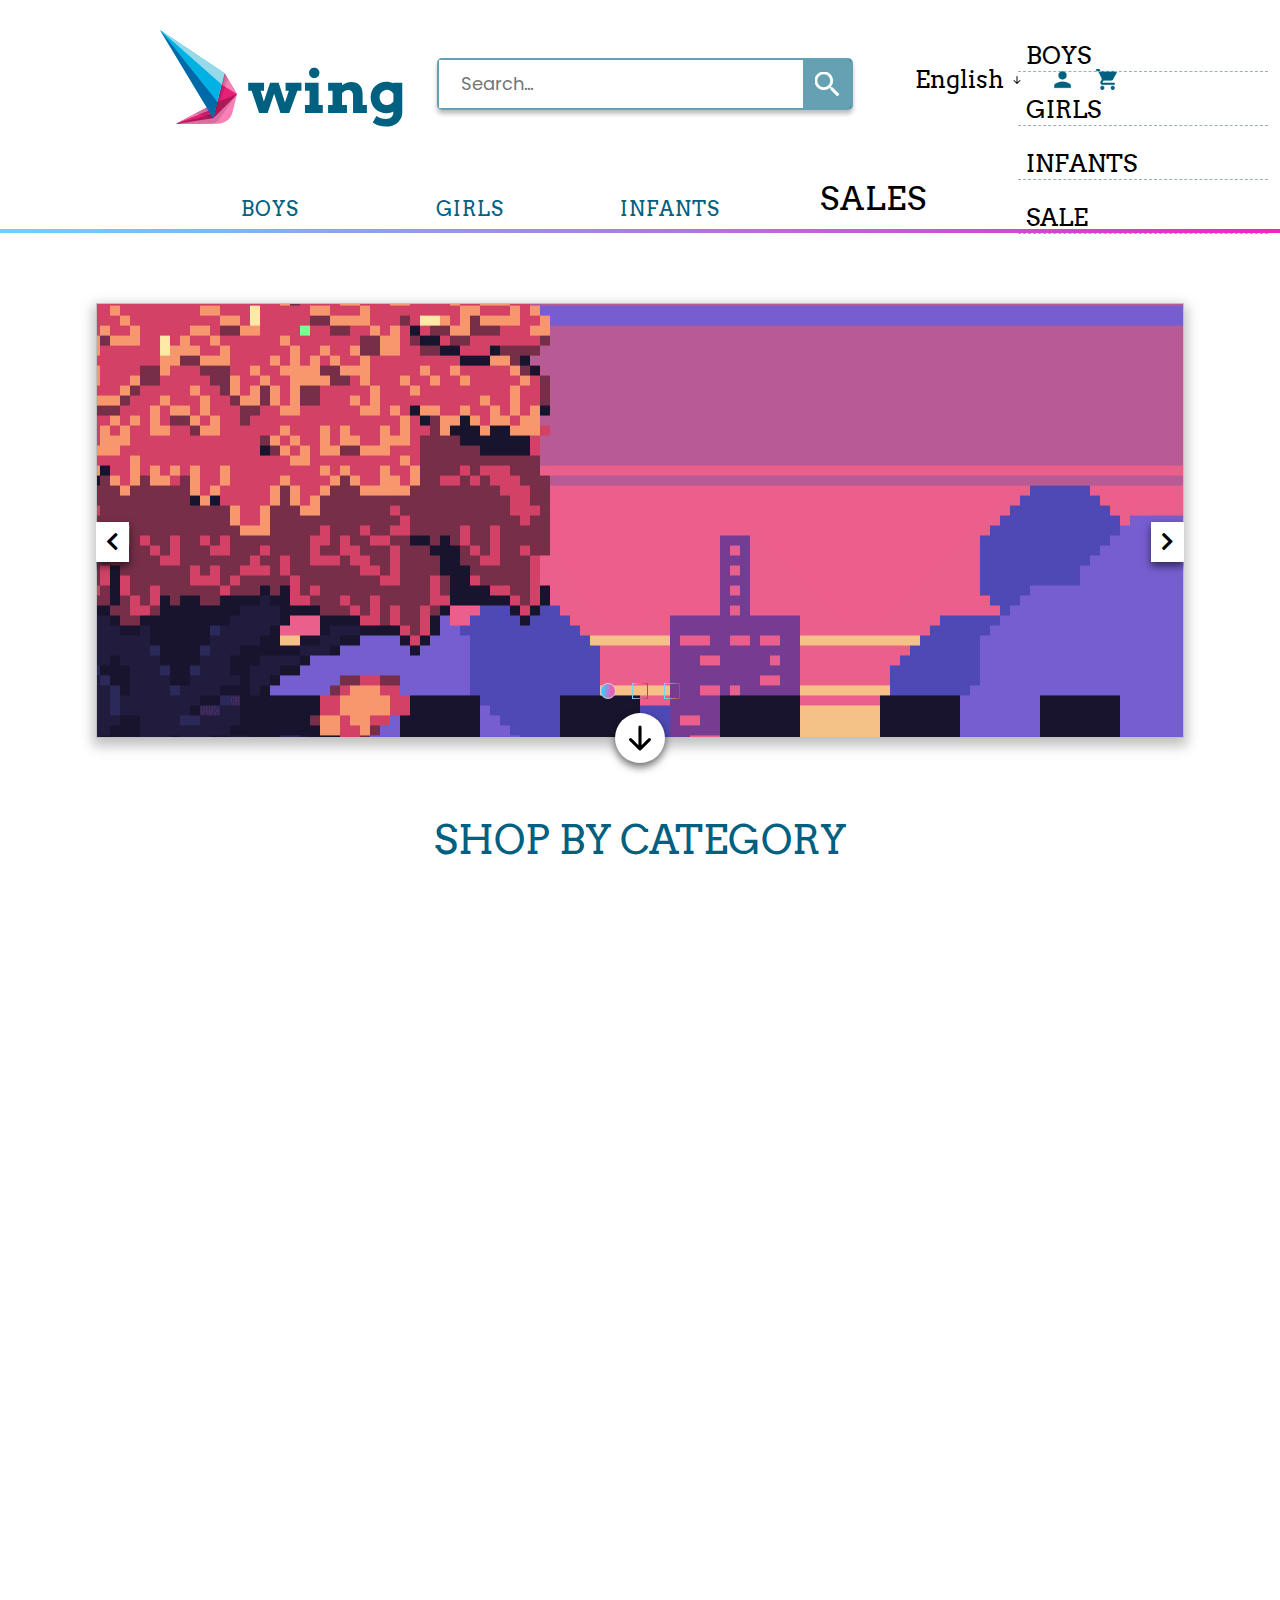
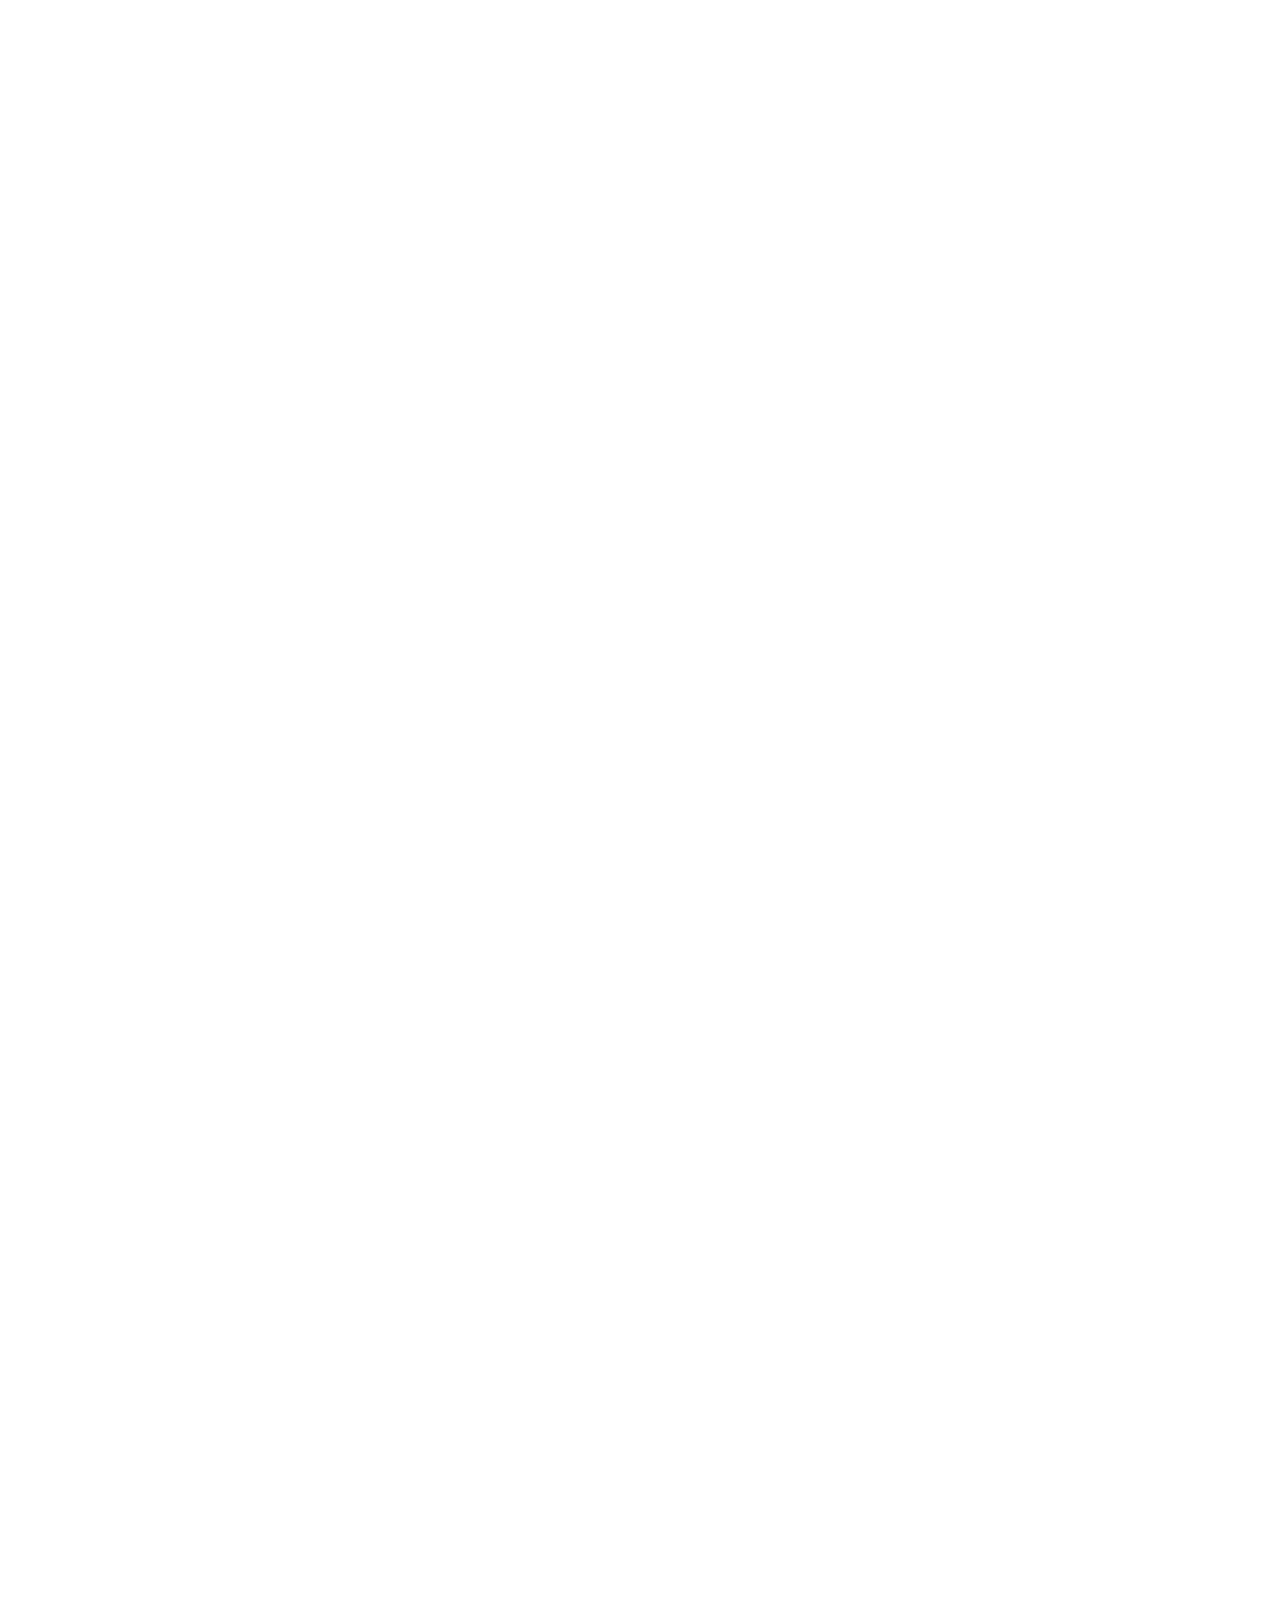
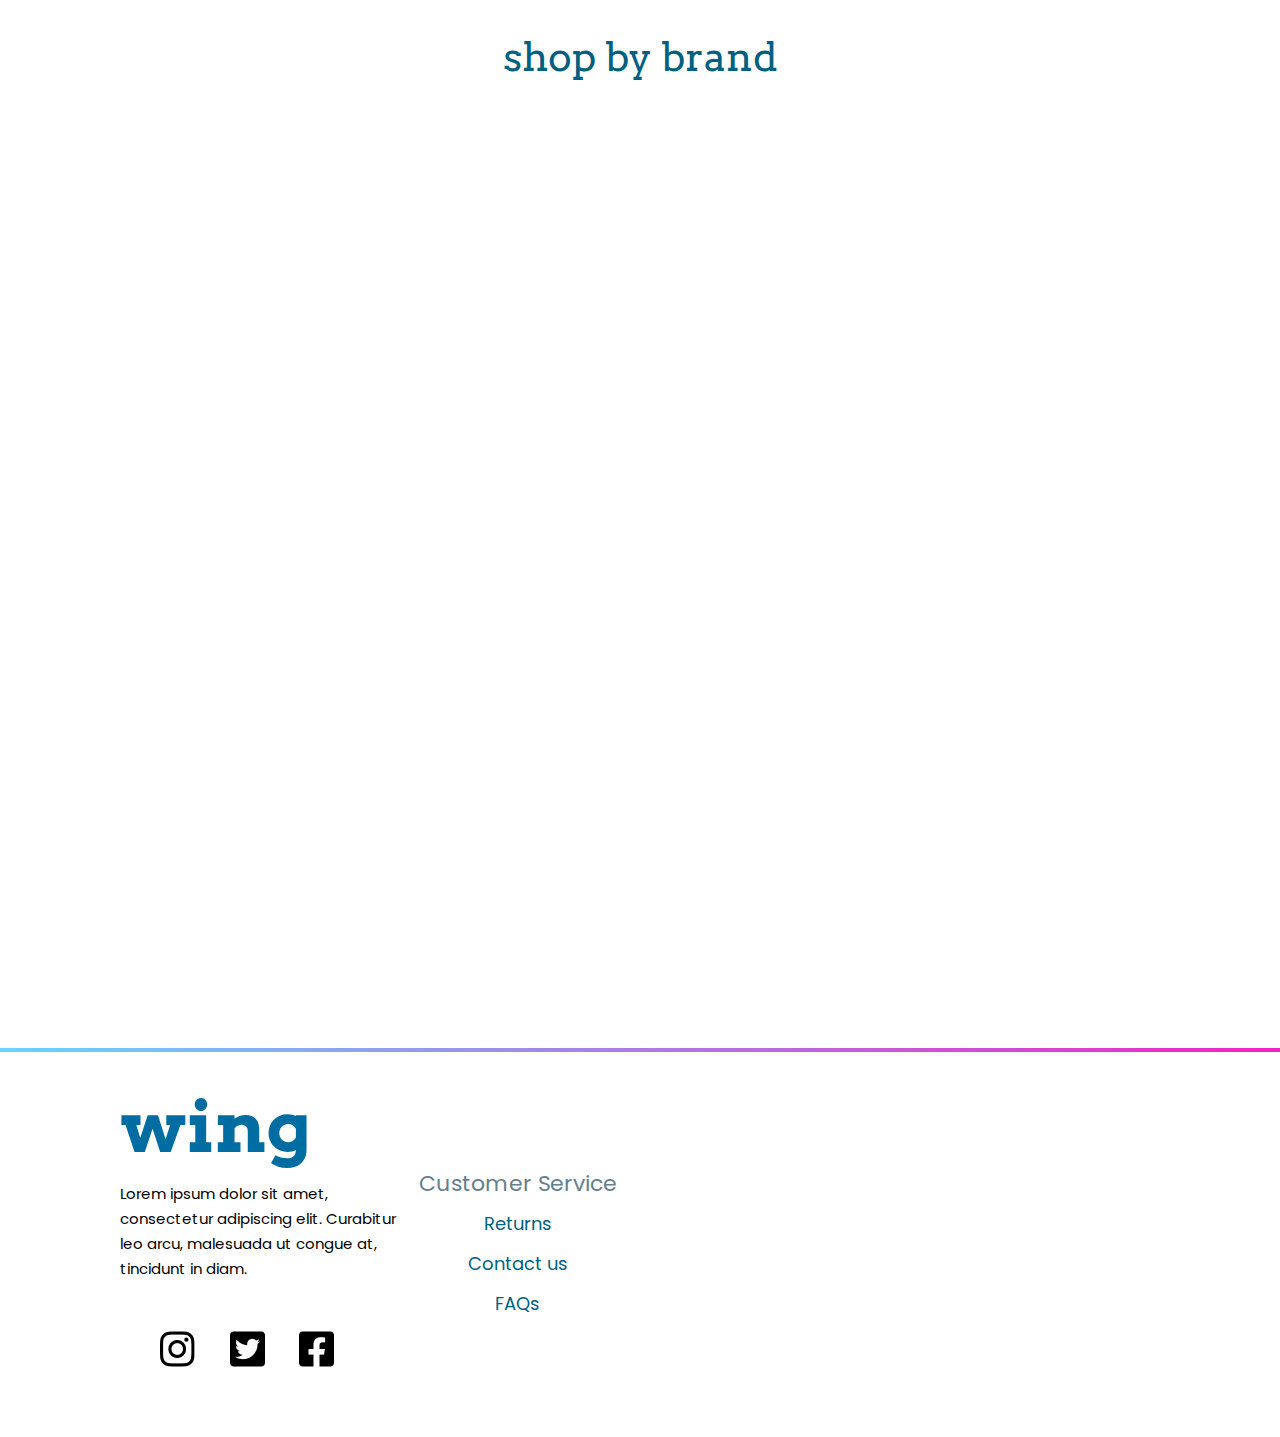
==== Wing.html @ ff0b889d "initial commit" ====
<html lang="en">
<head>
    <meta charset="UTF-8">
    <meta http-equiv="X-UA-Compatible" content="IE=edge">
    <meta name="viewport" content="width=device-width, initial-scale=1.0">
    <link rel="shortcut icon" type="image/png" href="img/favicon.png">
    <link rel="stylesheet" href="css/style.css">
    <link rel="stylesheet" href="https://cdnjs.cloudflare.com/ajax/libs/font-awesome/5.15.4/css/all.min.css">
    <link rel="stylesheet" href="https://cdnjs.cloudflare.com/ajax/libs/OwlCarousel2/2.3.4/assets/owl.carousel.min.css">
    <link rel="stylesheet" href="https://cdnjs.cloudflare.com/ajax/libs/OwlCarousel2/2.3.4/assets/owl.theme.default.css">
    <link rel="preconnect" href="https://fonts.googleapis.com">
    <link rel="preconnect" href="https://fonts.gstatic.com" crossorigin>
    <link href="https://fonts.googleapis.com/css2?family=Arvo&family=Poppins&display=swap" rel="stylesheet">
    <script src="https://cdnjs.cloudflare.com/ajax/libs/jquery/3.5.1/jquery.min.js"></script>
    <script src="https://cdnjs.cloudflare.com/ajax/libs/OwlCarousel2/2.3.4/owl.carousel.min.js"></script>
    
    <title>Wing | Baby Shop | Home</title>
</head>
<body>
    
  <main>
      <header>
        <!-- Breaks when header-top removed. -->
        <div class="header-top" onclick="">
          <div class="logo">
            <svg id="wingLogo" width="247" height="99" viewBox="0 0 247 99" fill="none" xmlns="http://www.w3.org/2000/svg">
              <path id="logoText" d="M88.2012 52.6484H104.051V60.6758H100.623L103.846 71.4863L110.086 52.6484H118.67L124.969 72.4531L128.836 60.6758H125.584V52.6484H141.434V60.6758H137.361L129.246 83.1172H120.486L114.129 63.752L107.654 83.1172H99.1289L91.5996 60.6758H88.2012V52.6484ZM144.949 52.6484H158.572V74.9727H162.791V83H144.949V74.9727H149.52V60.6758H144.949V52.6484ZM149.051 42.8633C149.051 42.1406 149.178 41.4668 149.432 40.8418C149.705 40.1973 150.076 39.6406 150.545 39.1719C151.014 38.7031 151.561 38.332 152.186 38.0586C152.83 37.7852 153.523 37.6484 154.266 37.6484C154.969 37.6484 155.633 37.7852 156.258 38.0586C156.883 38.332 157.43 38.7031 157.898 39.1719C158.367 39.6406 158.738 40.1973 159.012 40.8418C159.285 41.4668 159.422 42.1406 159.422 42.8633C159.422 43.5859 159.285 44.2695 159.012 44.9141C158.738 45.5391 158.367 46.0859 157.898 46.5547C157.43 47.0234 156.883 47.3945 156.258 47.668C155.633 47.9414 154.969 48.0781 154.266 48.0781C153.523 48.0781 152.83 47.9414 152.186 47.668C151.561 47.3945 151.014 47.0234 150.545 46.5547C150.076 46.0859 149.705 45.5391 149.432 44.9141C149.178 44.2695 149.051 43.5859 149.051 42.8633ZM193.055 65.5391C193.055 63.8398 192.605 62.5117 191.707 61.5547C190.809 60.5781 189.617 60.0898 188.133 60.0898C187.117 60.0898 186.092 60.3145 185.057 60.7637C184.021 61.2129 183.016 62.0527 182.039 63.2832V74.9727H186.961V83H168.094V74.9727H172.547V60.6758H168.152V52.6484H181.98V55.3145C183.25 54.3184 184.666 53.5371 186.229 52.9707C187.811 52.3848 189.471 52.0918 191.209 52.0918C194.861 52.0918 197.674 53.1172 199.646 55.168C201.619 57.1992 202.605 60.1777 202.605 64.1035V74.9727H206.912V83H193.055V65.5391ZM233.396 81.418C232.303 82.043 231.209 82.4922 230.115 82.7656C229.021 83.0391 227.908 83.1758 226.775 83.1758C224.432 83.1758 222.273 82.7754 220.301 81.9746C218.328 81.1738 216.619 80.0703 215.174 78.6641C213.748 77.2383 212.635 75.5586 211.834 73.625C211.033 71.6914 210.633 69.5918 210.633 67.3262C210.633 65.1973 211.014 63.1953 211.775 61.3203C212.557 59.4258 213.641 57.7754 215.027 56.3691C216.414 54.9434 218.074 53.8203 220.008 53C221.941 52.1797 224.041 51.7598 226.307 51.7402C227.693 51.7598 228.963 51.9062 230.115 52.1797C231.287 52.4531 232.381 52.8242 233.396 53.293V52.6484H242.273V81.7402C242.273 84.2988 241.834 86.5059 240.955 88.3613C240.076 90.2363 238.895 91.7793 237.41 92.9902C235.945 94.2207 234.236 95.1289 232.283 95.7148C230.33 96.3203 228.279 96.623 226.131 96.623C223.475 96.623 221.014 96.2617 218.748 95.5391C216.502 94.8164 214.5 93.8398 212.742 92.6094L216.404 86.1055C217.752 86.9648 219.217 87.6387 220.799 88.127C222.381 88.6348 224.139 88.8887 226.072 88.8887C227.127 88.8887 228.094 88.7715 228.973 88.5371C229.871 88.3027 230.643 87.9023 231.287 87.3359C231.951 86.7891 232.469 86.0469 232.84 85.1094C233.211 84.1719 233.396 82.9902 233.396 81.5645V81.418ZM227.068 75.0605C228.436 75.0605 229.666 74.7188 230.76 74.0352C231.873 73.332 232.752 72.4141 233.396 71.2812L233.455 63.8984C232.791 62.668 231.883 61.6914 230.73 60.9688C229.578 60.2461 228.328 59.875 226.98 59.8555C226.023 59.875 225.086 60.0703 224.168 60.4414C223.25 60.793 222.449 61.3008 221.766 61.9648C221.102 62.6289 220.574 63.4199 220.184 64.3379C219.793 65.2363 219.598 66.2422 219.598 67.3555C219.598 68.5273 219.793 69.5918 220.184 70.5488C220.574 71.5059 221.102 72.3164 221.766 72.9805C222.43 73.6445 223.211 74.1621 224.109 74.5332C225.027 74.8848 226.014 75.0605 227.068 75.0605Z" fill="#006080"/>
              <path fill-rule="evenodd" clip-rule="evenodd" d="M15.666 94.0001L76.9995 64.1465L72.4851 82.3794C71.6858 85.6186 69.8209 88.4994 67.1868 90.5644C64.5526 92.6294 61.3001 93.7602 57.9457 93.7773L15.666 94.0001Z" fill="#F97FB5"/>
              <path fill-rule="evenodd" clip-rule="evenodd" d="M15.666 93.9996L53.2631 88.2047L57.2856 72.1016L15.666 93.9996Z" fill="#AE1857"/>
              <path fill-rule="evenodd" clip-rule="evenodd" d="M53.2637 88.2052L77.0001 64.1465L64.5216 43.1709L53.2637 88.2052Z" fill="#E81F76"/>
              <path fill-rule="evenodd" clip-rule="evenodd" d="M53.2637 88.2052L77.0001 64.1465L57.2862 72.1021L53.2637 88.2052Z" fill="#AE1857"/>
              <path opacity="0.15" fill-rule="evenodd" clip-rule="evenodd" d="M53.2631 88.2055L15.666 94.0005L51.0215 93.8952C52.3655 93.8895 53.6892 93.5694 54.8856 92.9606C56.0821 92.3518 57.1175 91.4716 57.9083 90.391L76.9933 64.1592L53.2631 88.2055Z" fill="#131529"/>
              <path fill-rule="evenodd" clip-rule="evenodd" d="M61.7012 54.4573L77.0003 64.1465L64.5219 43.1709L61.7012 54.4573Z" fill="#F97FB5"/>
              <path opacity="0.15" fill-rule="evenodd" clip-rule="evenodd" d="M64.5216 43.1709L53.2637 88.2052L67.965 48.9596L64.5216 43.1709Z" fill="#131529"/>
              <path opacity="0.15" fill-rule="evenodd" clip-rule="evenodd" d="M64.5216 43.1709L53.2637 88.2052L65.904 45.505L64.5216 43.1709Z" fill="#131529"/>
              <path fill-rule="evenodd" clip-rule="evenodd" d="M15.666 93.9997L51.2893 79.6672L48.1759 76.8936L15.666 93.9997Z" fill="#F97FB5"/>
              <path fill-rule="evenodd" clip-rule="evenodd" d="M15.666 94.0005L51.2893 79.668L53.2631 83.8037L15.666 94.0005Z" fill="#E81F76"/>
              <path opacity="0.15" fill-rule="evenodd" clip-rule="evenodd" d="M35.748 83.4317L53.2639 88.205L48.0459 76.9434L35.748 83.4317Z" fill="#131529"/>
              <path opacity="0.15" fill-rule="evenodd" clip-rule="evenodd" d="M45.8291 78.1259L53.2638 88.205L48.0458 76.9434L45.8291 78.1259Z" fill="#131529"/>
              <path fill-rule="evenodd" clip-rule="evenodd" d="M0 0L53.2636 88.2051L64.5216 43.1708L0 0Z" fill="#00B2E3"/>
              <path fill-rule="evenodd" clip-rule="evenodd" d="M0 0L61.7009 54.4572L64.5216 43.1708L0 0Z" fill="#96DAEA"/>
              <path fill-rule="evenodd" clip-rule="evenodd" d="M0 0L53.2636 88.2051C54.4778 82.7198 56.0345 77.352 57.3484 71.8729L0 0Z" fill="#0069A7"/>
              <defs>
              <linearGradient id="paint0_linear" x1="87" y1="62" x2="247" y2="62" gradientUnits="userSpaceOnUse">
              <stop stop-color="#00B2E3"/>
              <stop offset="1" stop-color="#E81F76"/>
              </linearGradient>
              </defs>
              </svg>
          </div>



          <div class="search-bar">
            <form action="/action_page.php">
                <input type="text" placeholder="Search..." name="search" id="item" maxlength="100">
                <div class="search-icon-container">
                  <img src="./img/search_icon.svg" alt="search" class = 'search-icon'>
                </div>

            </form>
          </div>

          <!------ Language Menu Begins ------>
          <div class="options">
            <div class="lang-menu">
              <div class="selected-lang">
                  <h2>English</h2>
              </div>
              <a href="#"></a><img src="./img/arrow-down-short.svg" alt="" class="arrow"></a>
              <ul>
                  <li>
                      <a class="de" href="de"><h2>German</h2></a>
                  </li>
                  <li>
                      <a class="fr" href="fr"><h2>French</h2></a>
                  </li>
                  <li>
                      <a class="ar" href="ar"><h2>Arabic</h2></a>
                  </li>
                  <li>
                      <a class="en" href="en"><h2>English</h2></a>
                  </li>
              </ul>
            </div>
            <a href="checkout"><img src="img/person.png" alt="Checkout" class="checkout" width="25"></a>
            <a href="profile"><img src="img/shopping_cart.png" alt="Profile" class="profile" width="25"></a>
            <a href="#" class = 'hamburger'><img src="./img/hamburger.svg" alt="hamburger menu"></a>
          </div>

          <div class="sidebar-menu">
            <div class="sidebar-categories">
              <div class="sidebar-category">
                <div class="category-title">
                  <h2>BOYS</h2>
                </div>
              </div>
              <div class="sidebar-category">
                <div class="category-title">
                  <h2>GIRLS</h2>
                </div>
              </div>
              <div class="sidebar-category">
                <div class="category-title">
                  <h2>INFANTS</h2>
                </div>
              </div>
              <div class="sidebar-category">
                <div class="category-title">
                  <h2>SALE</h2>
                </div>
              </div>
          </div>

          </div>

        </div>

        <div class="header-categories">
          <div class="drop-down">
            <ul>
                <li><a href="#" class="boys">BOYS</a>
                  
              <div class="drop-down-background">
               <ul>
                      <li><a href="#" class="clothing">CLOTHING</a>
                 <div class="under-line"></div>
                    <ul>
                      <li><a href="#" class="t-shirts drop-down-category">T-Shirts</a></li>
                      <li><a href="#" class="polos drop-down-category">Polo</a></li>
                      <li><a href="#" class="shorts drop-down-category">Shorts</a></li>
                    </ul>
                      </li>
                    </ul>
                    <ul>
                      <div class="footwear-div">
                        <li class=><a href="#" class="footwear">FOOTWEAR</a>
                          <div class="under-line"></div>
                            <ul>
                              <li><a href="#" class="drop-down-category">Shoes</a></li>
                              <li><a href="#" class="drop-down-category">Shoes</a></li>
                              <li><a href="#" class="drop-down-category">Shoes</a></li>
                            </ul>
                        </li>
                        
                        <ul>
                          <div class="accessories-div">
                          <li><a href="#" class="accessories">ACCESSORIES</a>
                          <div class="under-line"></div>
                          <ul>
                            <li><a href="#" class="drop-down-category">Bags</a></li>
                            <li><a href="#" class="drop-down-category">Bags</a></li>
                            <li><a href="#" class="drop-down-category">Bags</a></li>
                          </ul>
                        </li>
                      </ul>
                      </div>
                    </ul>
                      
                      
  
                
              </div>
                </li>
  
  
  
                
                <li><a href="#" class="boys">GIRLS</a>
                  
                  <div class="drop-down-background">
                   <ul>
                          <li><a href="#" class="clothing">CLOTHING</a>
                     <div class="under-line"></div>
                        <ul>
                          <li><a href="#" class="t-shirts drop-down-category">T-Shirts</a></li>
                          <li><a href="#" class="polos drop-down-category">Polo</a></li>
                          <li><a href="#" class="shorts drop-down-category">Shorts</a></li>
                        </ul>
                          </li>
                        </ul>
                        <ul>
                          <div class="footwear-div">
                            <li class=><a href="#" class="footwear">FOOTWEAR</a>
                              <div class="under-line"></div>
                                <ul>
                                  <li><a href="#" class="drop-down-category">Shoes</a></li>
                                  <li><a href="#" class="drop-down-category">Shoes</a></li>
                                  <li><a href="#" class="drop-down-category">Shoes</a></li>
                                </ul>
                            </li>
                            
                            <ul>
                              <div class="accessories-div">
                              <li><a href="#" class="accessories">ACCESSORIES</a>
                              <div class="under-line"></div>
                              <ul>
                                <li><a href="#" class="drop-down-category">Bags</a></li>
                                <li><a href="#" class="drop-down-category">Bags</a></li>
                                <li><a href="#" class="drop-down-category">Bags</a></li>
                              </ul>
                            </li>
                          </ul>
                          </div>
                        </ul>
                          
  
                        <li><a href="#" class="boys">INFANTS</a>
                  
                          <div class="drop-down-background">
                           <ul>
                                  <li><a href="#" class="clothing">CLOTHING</a>
                             <div class="under-line"></div>
                                <ul>
                                  <li><a href="#" class="t-shirts drop-down-category">T-Shirts</a></li>
                                  <li><a href="#" class="polos drop-down-category">Polo</a></li>
                                  <li><a href="#" class="shorts drop-down-category">Shorts</a></li>
                                </ul>
                                  </li>
                                </ul>
                                <ul>
                                  <div class="footwear-div">
                                    <li class=><a href="#" class="footwear">FOOTWEAR</a>
                                      <div class="under-line"></div>
                                        <ul>
                                          <li><a href="#" class="drop-down-category">Shoes</a></li>
                                          <li><a href="#" class="drop-down-category">Shoes</a></li>
                                          <li><a href="#" class="drop-down-category">Shoes</a></li>
                                        </ul>
                                    </li>
                                    
                                    <ul>
                                      <div class="accessories-div">
                                      <li><a href="#" class="accessories">ACCESSORIES</a>
                                      <div class="under-line"></div>
                                      <ul>
                                        <li><a href="#" class="drop-down-category">Bags</a></li>
                                        <li><a href="#" class="drop-down-category">Bags</a></li>
                                        <li><a href="#" class="drop-down-category">Bags</a></li>
                                      </ul>
                                    </li>
                                  </ul>
                                  </div>
                                </ul>
                          
                      </ul>
                    </ul>
                  </div>
                    </li>
  
                    <li><a href="#" class="sales">SALES</a></li>
  
             </ul>
              </div>
          </div>
        </div>

    </header>
    <hr>

        <!------ Slider Begins ------>
        <div class="slider">

          <div class="wrapper">

              <div class="prev-btn">
                <i class="fas fa-chevron-left"></i>
              </div>

              <div class="slides-container">

                  <div class="slide-image">
                      <img style="background: url(img/art-background.png) center no-repeat; object-fit: cover;" alt="">
                  </div>

                  <div class="slide-image">
                      <img src="img/news.png" alt="">
                  </div>

                  <div class="slide-image">
                      <img src="img/background1.jpg" alt="">
                  </div>

              </div>

              <div class="next-btn">
                <i class="fas fa-chevron-right"></i>
              </div>
        

            <div class="navigation-dots">
            </div> 
          </div>

          <div class="down-arrow">
            <a href="#shop-by-category"><img src="img/arrow-down-short.svg" alt="" class="down-arrow"></a>
          </div>
          
        </div>
        <!------ Slider Ends ------>

        <!-------- Shopping By Category Begins ---------->


        <!-- Wrap this in a container -->
        <div class="categories-wrapper" id = 'shop-by-category'>
        <h1>SHOP BY CATEGORY</h1>
        <div class="categories reveal">
          <div class="category category-1">
            <img
              class="category-image"
              src="./img/boys-clothing.png"
              alt="Boys clothing category image"
            />
            <div class="category-title">
              <h4>Boys Clothing</h4>
            </div>
          </div>
          <div class="category category-2">
            <img
              class="category-image"
              src="./img/girls-clothing.png"
              alt="Girls clothing category image"
            />

            <div class="category-title">
              <h4>Girls Clothing</h4>
            </div>
          </div>
          <div class="category category-3">
            <img
              class="category-image"
              src="./img/boys-shoes.png"
              alt="Boys shoes"
            />
            <div class="category-title">
              <h4>Boys Shoes</h4>
            </div>
          </div>
          <div class="category category-4">
            <img
              class="category-image"
              src="./img/girls-shoes.png"
              alt="Girls shoes"
            />

            <div class="category-title">
              <h4>Girls Shoes</h4>
            </div>
          </div>

          <div class="category category-5">
            <img class="category-image" src="./img/cribs.png" alt="Cribs" />
            <div class="category-title">
              <h4>Cribs</h4>
            </div>
          </div>

          <div class="category category-6">
            <img
              class="category-image"
              src="./img/Strollers.png"
              alt="Stroller"
            />
            <div class="category-title">
              <h4>Strollers</h4>
            </div>
          </div>

          <div class="category category-7">
            <img class="category-image" src="./img/car-seats.png" />
            <div class="category-title">
              <h4>Car Seats</h4>
            </div>
          </div>
          <div class="category category-8">
            <img
              class="category-image"
              src="./img/Cutlers.png"
              alt="Children's Cutlery"
            />

            <div class="category-title">
              <h4>Cutlery</h4>
            </div>
          </div>
        </div>  
        </div>
  
        <!-------- Shopping By Category Ends ---------->

        <!------------- Featured Products Begins ---------------->
        <div class="featured-products reveal">
          <h1>FEATURED PRODUCTS</h1>
          <div class="featured-products-container">
            <div class="product product-1">
                <div class="product-image">
                  <div class="primary-image">
                    <img src="img/product-1.png" alt="">
                  </div>
                  <div class="secondary-image hidden">
                    <img src="img/Whale-Snap-up-Romper-secondary.jpg" alt="">
                  </div>
                </div>
                <div class="product-title">
                  <h4>Whale Snap-up Romper</h4>
                </div>
                <div class="product-cost">
                  <h3>3.00 KWD</h3>
                </div>
            </div>
              
            
            <div class="product product-2">
              <div class="product-image">
                <div class="primary-image">
                  <img src="img/product-2.png" alt="">
                </div>
                <div class="secondary-image hidden">
                  <img src="./img/2-Piece-Tiger-Tee-Shortall-Set-secondary.jpg" alt="">
                </div>
              </div>
              <div class="product-title">
                <h4>2-Piece Tiger Tee & Shortall Set</h4>
              </div>
              <div class="product-cost">
                <h3>5.00 KWD</h3>
              </div>

            </div>
            

            <div class="product product-3">
              <div class="product-image">
                <div class="primary-image">
                  <img src="img/product-3.png" alt="">
                </div>
                <div class="secondary-image hidden">
                  <img src="img/pineapple-2-peice-secondary.jpg" alt="">
                </div>
              </div>
              <div class="product-title">
                <h4>2-Piece Pineapple Bodysuit & Short Set</h4>
              </div>
              <div class="product-cost">
                <h3>3.75 KWD</h3>
              </div>
            </div>
            
            <div class="product product-4">
              <div class="product-image">
                <div class="primary-image">
                  <img src="img/product-1.png" alt="">
                </div>
                <div class="secondary-image hidden">
                  <img src="img/Whale-Snap-up-Romper-secondary.jpg" alt="">
                </div>
              </div>
              <div class="product-title">
                <h4>Whale Snap-up Romper</h4>
              </div>
              <div class="product-cost">
                <h3>3.00 KWD</h3>
              </div>
              </div>
            
            
            <div class="product product-5">
              <div class="product-image">
                <div class="primary-image">
                  <img src="img/product-2.png" alt="">
                </div>
                <div class="secondary-image hidden">
                  <img src="./img/2-Piece-Tiger-Tee-Shortall-Set-secondary.jpg" alt="">
                </div>
              </div>
              <div class="product-title">
                <h4>2-Piece Tiger Tee & Shortall Set</h4>
              </div>
              <div class="product-cost">
                <h3>5.00 KWD</h3>
              </div>
            </div>
            
            
            <div class="product product-6">
              <div class="product-image">
                <div class="primary-image">
                  <img src="img/product-3.png" alt="">
                </div>
                <div class="secondary-image hidden">
                  <img src="img/pineapple-2-peice-secondary.jpg" alt="">
                </div>
              </div>
              <div class="product-title">
                <h4>2-Piece Pineapple Bodysuit & Short Set</h4>
              </div>
              <div class="product-cost">
                <h3>3.75 KWD</h3>
              </div>
            </div>
            
            <div class="product product-7">
              <div class="product-image">
                <div class="primary-image">
                  <img src="img/product-1.png" alt="">
                </div>
                <div class="secondary-image hidden">
                  <img src="img/Whale-Snap-up-Romper-secondary.jpg" alt="">
                </div>
              </div>
                <div class="product-title">
                  <h4>Whale Snap-up Romper</h4>
                </div>
                <div class="product-cost">
                  <h3>3.00 KWD</h3>
                </div>
            </div>
              
            
            <div class="product product-8">
              <div class="product-image">
                <div class="primary-image">
                  <img src="img/product-2.png" alt="">
                </div>
                <div class="secondary-image hidden">
                  <img src="./img/2-Piece-Tiger-Tee-Shortall-Set-secondary.jpg" alt="">
                </div>
              </div>
              <div class="product-title">
                <h4>2-Piece Tiger Tee & Shortall Set</h4>
              </div>
              <div class="product-price">
                <h3>5.00 KWD</h3>
              </div>
            </div>

          </div>
        </div>
        <!------------- Featured Products Ends ---------------->

        <!-------- Feauterd Brands Begins ---------->
        <h1>shop by brand</h1>
        <div class="brand-carousel section-padding owl-carousel reveal">
            <div class="single-logo">
              <img src="https://i.postimg.cc/QxPJ8hXy/brand-1.png" alt="">
            </div>
          <div class="single-logo">
              <img src="https://i.postimg.cc/pdMQjC5Q/brand-2.png" alt="">
            </div>
          <div class="single-logo">
              <img src="https://i.postimg.cc/B6qxYvgX/brand-3.png" alt="">
            </div>
          <div class="single-logo">
              <img src="https://i.postimg.cc/d14GzKHn/brand-4.png" alt="">
            </div>
          <div class="single-logo">
              <img src="https://i.postimg.cc/x8ZM13Sz/brand-5.png" alt="">
            </div>
          <div class="single-logo">
              <img src="https://i.postimg.cc/B6qxYvgX/brand-3.png" alt="">
            </div>
        </div>
        <!-------- Feauterd Brands Ends ---------->
        <hr>

        <footer>
          <div class="footer-block">
            <!-- Insert wing logo -->
            <h6>wing</h6>
            <p>Lorem ipsum dolor sit amet, consectetur adipiscing elit. Curabitur leo arcu, malesuada ut congue at, tincidunt in diam.</p>

            <div class="social-icons">
              <a href="#"><img src="img/instagram-icon.png" alt="Instagram"></a>
              <a href="#"><img src="img/twitter-icon.png" alt="Twitter"></a>
              <a href="#"><img src="img/facebook-icon.png" alt="Facebook"></a>
            </div>
          </div>

          <div class="footer-menu">
            <ul>
              <li class="customer-service"><h3>Customer Service</h3></li>
              <li><h4>Returns</h4></li>
              <li><h4>Contact us</h4></li>
              <li><h4>FAQs</h4></li>
            </ul>
          </div>

        </footer>
        
  </main>    
  <script src="js/js.js"></script>
  <script>
    wingLogoSvg = document.querySelector('svg#wingLogo')
    wingLogoText = wingLogoSvg.querySelector('path#logoText')

    wingLogoSvg.addEventListener('mouseenter', (e) => {
      wingLogoText.setAttribute('fill', 'url(#paint0_linear)')
    })

    wingLogoSvg.addEventListener('mouseleave', (e) => {
      wingLogoText.setAttribute('fill', '#006080')
    })

    wingLogoSvg.onclick = ()=> location.href = '/static/Wing.html'

    document.querySelectorAll('.product-image').forEach(productImage=>{
      productImage.addEventListener('mouseenter', (e) => {
        productImage.querySelector('.primary-image').classList.add('hidden')
        productImage.querySelector('.secondary-image').classList.remove('hidden')
      })

      productImage.addEventListener('mouseleave', (e) => {
        productImage.querySelector('.secondary-image').classList.add('hidden')
        productImage.querySelector('.primary-image').classList.remove('hidden')
      })
      
    })
  </script>
</body>
</html>
---- css/style.css ----
@import url(https://necolas.github.io/normalize.css/8.0.1/normalize.css);
/* General Stuff */
:root {
  --category-width: 18.2rem;
  /* In rem */
  --product-width: 32;
}

* {
  padding: 0;
  margin: 0;
  box-sizing: border-box;
}

html {
  font-size: 62.5%;
  scroll-behavior: smooth;
  margin: auto;
}

a {
  text-decoration: none;
  color: #000;
}

ul,
li {
  list-style-type: none;
  padding: 10px;
}

input:focus {
  outline: none;
}

html {
  font-size: 62.5%;
}

html,
body {
  max-width: 2000px;
  box-sizing: border-box;
  font-family: "Arvo", serif;
}

/* .gradient-border-purple {
  border: 1px solid transparent;
  border-image-slice: 1;
  border-top-left-radius: 10px;
  border-bottom-left-radius: 10px;
  background-image: linear-gradient(white, white),
    linear-gradient(to left, #d53a3a, #75d8ff);
  background-origin: border-box;
  background-clip: content-box, border-box;
} */

/* Header Begins 
-----------------------*/
header {
  margin: 3rem 16rem 0 16rem;
}

form {
  border: 0.2rem solid rgba(0, 96, 128, 0.6);
  box-shadow: 0px 4px 4px rgba(0, 0, 0, 0.25);
  border-radius: 0.5rem;
  display: flex;
  justify-content: space-between;
}

.search-bar {
  width: 41.6rem;
  height: 4.4rem;
}

input {
  border: 0;
  font-family: "Poppins", sans-serif;
  font-size: 1.8rem;
  font-weight: 400;
  padding-left: 2.2rem;
  width: 80%;
}
.search-icon-container {
  height: calc(4.4rem + 2 * 0.2rem);
  width: calc(4.4rem + 2 * 0.2rem);
  background-color: rgba(0, 96, 128, 0.6);
  position: relative;
}

.search-icon {
  position: absolute;
  top: 50%;
  left: 50%;
  transform: translate(-50%, -50%);
}

/* .search {
  border: 0.1px solid transparent;
  background: #006080;
  position: absolute;
  border-radius: 0px 5px 5px 0px;
  top: 1%;
  right: 0;
  cursor: pointer;
} */

.header-top {
  display: flex;
  justify-content: space-between;
  align-items: center;
}

.logo {
  cursor: pointer;
}

.search:hover {
  background: linear-gradient(90deg, #5fcae8 0%, #ed65a0 100%);
}

.header-categories {
  margin-top: 50px;
  font-size: 32px;
  display: flex;
  column-gap: 40px;
  letter-spacing: 1px;
}

.boys,
.girls,
.infants {
  color: #006080;
}

.sale {
  color: black;
}

/* Sidebar Menu*/
.hamburger {
  display: none;
}
.sidebar-menu {
  position: absolute;
  right: 0;
  top: 2%;
}

.sidebar-category {
  border-bottom: 1px dashed #9aaebb;
  width: 25rem;
  height: 5.4rem;
  padding: 0 0.8rem 0.2rem 0.8rem;
  margin-right: 1.2rem;
  position: relative;
}

.sidebar-category .category-title {
  position: absolute;
  bottom: 0;
}


/* Header Categories Drop Down Begins
-----------------------------------------*/
.drop-down {
  z-index: 1; 
}

.drop-down-background {
  height: 300px;
  width: 1400;
  background-color: white;
  display: none;
  overflow: hidden;
}


ul li {
  float: left;
  width: 200px;
  height: 40px;
  line-height: 40px;
  text-align: center;
  font-size: 20px;
}

ul li ul li a:hover {
 color: #006080;
}

.drop-down-category {
  color: #667E8D;
}


ul li ul li {
  display: none;
  text-align: start;
}

ul li:hover ul li{
  display: block;
}

ul li:hover .drop-down-background{
  display: block;
}

.clothing, .footwear, .accessories {
  color: #006080;
  background-color: none;
  cursor: default;
}

.t-shirts, .polos, .shorts {
  color: #667E8D;
}

.footwear-div, .accessories-div {
  margin-top: -50px;
  margin-left: 400px;
}

/* Header Categories Drop Down Ends
-----------------------------------------*/

/* Language Menu Begins 
--------------------------- */
.options {
  display: flex;
  align-items: center;
  column-gap: 2rem;
}

.lang-menu img {
  margin: 5px;
}

.lang-menu {
  display: flex;
  z-index: 1;
}

.selected-lang {
  cursor: pointer;
  display: flex;
  justify-content: space-around;
  font-size: large;
  line-height: 2;
}

.selected-lang:before {
  content: "";
  display: block;
  width: 32px;
  height: 32px;
  background-image: url(https://www.countryflags.io/us/flat/32.png);
}

.lang-menu ul {
  margin: 0;
  padding: 0;
  background-color: #f2f2f2;
  border: 1px solid #f8f8f8;
  box-shadow: 0px 1px 10px rgba(0, 0, 0, 0.2);
  border-radius: 5px;
  display: none;
  position: absolute;
}

.lang-menu ul li {
  list-style: none;
  display: flex;
  justify-content: space-between;
  margin-left: 20px;
}

.lang-menu ul li a {
  width: 80px;
  display: block;
  padding: 5px 10px;
}

.selected-lang ul li a:hover {
  background-color: #f2f2f2;
}

.lang-menu ul li a:before {
  content: "";
  display: inline-block;
  width: 32px;
  height: 32px;
  vertical-align: middle;
  margin-right: 10px;
}

.lang-menu:hover ul {
  display: block;
}

.de:before {
  background-image: url(https://www.countryflags.io/de/flat/32.png);
}

.en:before {
  background-image: url(https://www.countryflags.io/us/flat/32.png);
}

.ar:before {
  background-image: url(https://www.countryflags.io/ae/flat/32.png);
}

.fr:before {
  background-image: url(https://www.countryflags.io/fr/flat/32.png);
}
/* Language Menu Ends 
--------------------------- */
/*Header Ends 
-----------------------*/
hr, .under-line {
  width: 100%;
  border: 2px solid;
  border-image-slice: 1;
  border-image-source: linear-gradient(to left, #f123c5, #67d4ff);
  background: linear-gradient(to left, #e70ab7, #5ed1ff);
}

/* Slider Begin
------------------- */

.slider {
  position: relative;
  margin-top: 7rem;
  margin-bottom: 7.8rem;
}

.wrapper {
  position: relative;
  overflow: hidden;
  width: 85%;
  height: 34vw;

  max-width: 1920px;
  max-height: 768px;

  /* w:h ratio of 2.5:1 */
  margin: auto;
  /* box-shadow: 0px 4px 4px rgba(0, 0, 0, 0.25); */
  box-shadow: 0px 5px 12px 3px rgb(0, 0, 0, 0.25);
}

.slides-container {
  height: 100%;
  transition: 900ms cubic-bezier(0.48, 0.15, 0.18, 1);
  position: relative;
}

.slide-image {
  height: 100%;
  width: 100%;
  /* box-shadow: 0px 4px 8px rgb(0, 0, 0, 0.8); */
  position: absolute;
}

.slide-image img {
  width: 100%;
  height: 100%;
  object-fit: cover;
}

.next-btn,
.prev-btn {
  color: rgb(0, 0, 0);
  background: rgb(255, 255, 255);
  padding: 10px;
  position: absolute;
  top: 55%;
  transform: translateY(-50%);
  font-size: 20px;
  box-shadow: 0px 4px 8px rgb(0, 0, 0, 0.6);
  z-index: 1;
  cursor: pointer;
  transition: 400ms;
}

.next-btn:hover,
.prev-btn:hover {
  color: rgb(255, 255, 255);
  background-color: rgb(0, 0, 0);
}

.prev-btn {
  left: 0;
}

.next-btn {
  right: 0;
}

.navigation-dots {
  position: absolute;
  bottom: 9%;
  left: 50%;
  transform: translateX(-50%);
  display: flex;
}

.single-dot {
  border: 1px solid transparent;
  border-image-slice: 1;
  border-image-source: linear-gradient(to left, #d53a3a, #75d8ff);
  height: 16px;
  width: 16px;
  border-radius: 50%;
  margin: 0 8px;
  cursor: pointer;
  transition: 400ms;
}

.single-dot.active {
  background: linear-gradient(
    90deg,
    rgb(49, 210, 255) 4%,
    rgba(232, 95, 187, 1) 74%
  );
  border: 1px solid lightgray;
}

@media screen and (min-width: 200px) {
  .wrapper {
    max-width: 1846px;
  }
}
/* Slider Ends
------------------- */

.down-arrow {
  z-index: 1;
  position: absolute;
  bottom: 0;
  left: 50%;
  transform: translate(-50%, 50%);
  width: 5rem;
  height: auto;
  background: white;
  border-radius: 50%;
  box-shadow: 0px 4px 8px rgb(0, 0, 0, 0.6);
  transition: 0.5s;
}



.down-arrow img:hover {
  transform: scale(1.05) translate(-50%, 50%);
}



/* Shop by Categories Begins 
------------------------------- */

h4 {
  font-family: "Arvo", sans-serif;
  font-weight: 400;
  color: #006080;
  font-size: 2.5rem;
}

.categories .category {
  width: var(--category-width);
  height: calc(var(--category-width) * calc(387 / 423));
  /* Will include the height of the category title */
  margin-bottom: calc(0.2016 * var(--category-width) * calc(387 / 423));
  cursor: pointer;
  position: relative;
}
.categories .category-title {
  text-align: center;
  background-color: #efefef;
  border-radius: 0 0 4.4rem 4.4rem;
  padding: 1.5rem 0;
  width: 100%;
  height: 20.16%;
  position: absolute;
  left: 0%;
  top: 100%;
  max-width: 42.3rem;
  display: flex;
  align-items: center;
  justify-content: center;
}
.categories .category img {
  border-radius: 4.4rem 4.4rem 0 0;
  width: 100%;
  object-fit: cover;
  object-position: top;
  max-width: 100%;
  max-height: 100%;
}

.categories .category:hover .category-title {
  background: linear-gradient(89.9deg, #5fcae8 0.12%, #ed65a0 99.95%);
}
.categories .category:hover .category-title h4 {
  color: white;
}

.categories {
  display: grid;
  grid-template-columns: repeat(4, 1fr);
  grid-template-rows: repeat(2, 1fr);
  grid-template-areas:
    "cat1 cat2 cat3 cat4"
    "cat5 cat6 cat7 cat8";
  justify-items: center;
  column-gap: 3.5rem;
  row-gap: 4rem;
  width: 87.3rem;
  margin: auto;
  margin-top: 5rem;
  margin-bottom: 7.8rem;
}

.category-1 {
  grid-area: cat1;
}
.category-2 {
  grid-area: cat2;
}

.category-3 {
  grid-area: cat3;
}
.category-4 {
  grid-area: cat4;
}

.category-5 {
  grid-area: cat5;
}
.category-6 {
  grid-area: cat6;
}
.category-7 {
  grid-area: cat7;
}
.category-8 {
  grid-area: cat8;
}

/* @media screen and (max-width: 1100px) {
  .categories {
    grid-template-areas:
      ". cat1 cat2 ."
      ". cat3 cat4 ."
      ". cat5 cat6 ."
      ". cat7 cat8 .";
    column-gap: 5rem;
  }
} */

/* Shop by Categories Ends 
------------------------------- */

/* CSS FIXED CONIC FILL ON SCROLL
----------------------------------- */
.fill-scroll {
  font-size: 50px;
  background: conic-gradient(
      from 90deg at 50% 50%,
      rgb(241, 241, 241) 50%,
      rgb(255, 1, 170) 80%
    )
    fixed;
  background-clip: text;
  -webkit-background-clip: text;
  -webkit-text-fill-color: transparent;
  text-align: center;
}

/* Reveal Content on Scroll Begins
--------------------------------------- */
.reveal {
  position: relative;
  transform: translateY(150px);
  opacity: 0;
  transition: all 2s ease;
}

.reveal.active {
  transform: translateY(0px);
  opacity: 1;
}

/* Reveal Content on Scroll Ends
----------------------------------- */

/* Animation On Load Begins
-----------------------------*/

/* from bottom to top  */
@keyframes transitionTop {
  0% {
    transform: translateY(200%);
  }

  100% {
    transform: translateY(0);
  }
}

/* From Top to Bot*/
@keyframes transitionBot {
  0% {
    transform: translateY(-100%);
  }

  100% {
    transform: translateY(0);
  }
}

/* from right to left */
@keyframes transitionRight {
  0% {
    transform: translateX(-100%);
  }

  100% {
    transform: translateX(0);
  }
}

/* from left to right */
@keyframes transitionLeft {
  0% {
    transform: translateX(100%);
  }

  100% {
    transform: translateX(0);
  }
}

hr,
.shopping-categories {
  animation: transitionLeft 1s ease-in-out;
}

.wrapper {
  animation: transitionTop 1s ease-in;
}

.wing-text,
.logo,
.lang-menu,
.search-bar,
.options {
  animation: transitionBot 1s ease-in-out;
}
/* Animation On Load Ends
-----------------------------*/

/*Featured Products Begins
----------------------------*/

.featured-products {
  /* max-width: 190rem; */
  width: calc(100% * 140 / 192);
  /* width: calc(100% * var(--product-width) * 4 / 192); */
  margin: auto;
}

.product-title {
  padding: 1.5rem 0;
  /* text-overflow: ellipsis; */
}

/* .product-title h4 {
  white-space: nowrap;
  overflow: hidden;
} */

.product {
  /* width: calc(var(--product-width) + 6rem); */
  /* + 6 rem due to 3rem padding left and 3rem padding right */

  /* width: var(--product-width); */
  padding-bottom: 3rem;
  /* Use padding to create a more appealing box shadow */
  cursor: pointer;
  text-align: center;
  display: flex;
  flex-direction: column;
  justify-content: space-between;
}

/* .product:hover {
  box-shadow: 2px 3px 5px 3px #adadad;
} */

/* .product-image .primary-image img {
   Image aspect ratio l:h => 1:1.25 
} */
.product-image img {
  /* Image aspect ratio 1:1.25 to avoid stretching*/
  width: 100%;
  height: 100%;
}

.featured-products-container {
  width: 100%;
  display: flex;
  flex-flow: row wrap;
  justify-content: flex-start;
  row-gap: 6rem;
  margin-top: 8rem;
  margin-bottom: 15.8rem;
}

.featured-products-container .product {
  flex: 0 0 25%;
  padding: 0 1.35rem;
}

@media screen and (max-width: 1285px) {
  .featured-products-container .product {
    flex: 0 0 33.3333%;
    /* flex: 0 0 calc(100% * var(--product-width) / 140); */
  }
}

@media screen and (max-width: 1100px) {
  .featured-products {
    width: 95%;
  }
}

@media screen and (max-width: 760px) {
  .hamburger {
    display: block;
  }
  .featured-products-container .product {
    flex: 0 0 50%;
    /* flex: 0 0 calc(100% * var(--product-width) / 140); */
  }
}
/*Featured Products Ends
----------------------------*/

/* Brands Slider Begins 
--------------------------*/
.brand-carousel {
  background: aliceblue;
}
.owl-dots {
  text-align: center;
  margin-top: 4%;
}
.owl-dot {
  display: inline-block;
  height: 15px !important;
  width: 15px !important;
  background-color: #878787 !important;
  opacity: 0.8;
  border-radius: 50%;
  margin: 0 5px;
}
.owl-dot.active {
  background-color: #000 !important;
}

/* Brands Slider Ends 
--------------------------*/

/* Continue from here */
footer {
  font-family: "Arvo", serif;
  padding: 3rem 8rem;
  display: flex;
  justify-content: space-between;
  width: 60%;
}

footer h6 {
  color: #006da2;
  font-size: 72px;
  margin-bottom: 1rem;
}

.social-icons {
  align-items: center;
  display: flex;
  width: 17.4rem;
  justify-content: space-between;
  padding-top: 1rem;
  margin: 4rem;
}

.footer-menu {
  padding-top: 8.2rem;
  color: #666666;
}

.customer-service {
  color: black;
}

footer ul,
li {
  padding: 0;
  padding-bottom: 1rem;
}

.footer-block {
  max-width: 40rem;
  margin-left: 4rem;
}

h1 {
  font-family: "Arvo", sans-serif;
  font-size: 4rem;
  font-weight: 400;
  color: #006080;
  /* Fix later */
  text-align: center;
}

h2 {
  font-family: "Arvo", sans-serif;
  font-size: 2.4rem;
  letter-spacing: 5%;
  font-weight: 400;
}

h3 {
  font-family: "Poppins", sans-serif;
  font-size: 2.2rem;
  font-weight: 400;
  color: #667e8d;
}

h4 {
  font-family: "Poppins", sans-serif;
  font-size: 1.8rem;
  font-weight: 400;
  color: #006080;
}

p {
  font-family: "Poppins", sans-serif;
  font-size: 1.5rem;
  line-height: 2.5rem;
  font-weight: 400;
}

.hidden {
  display: none;
}
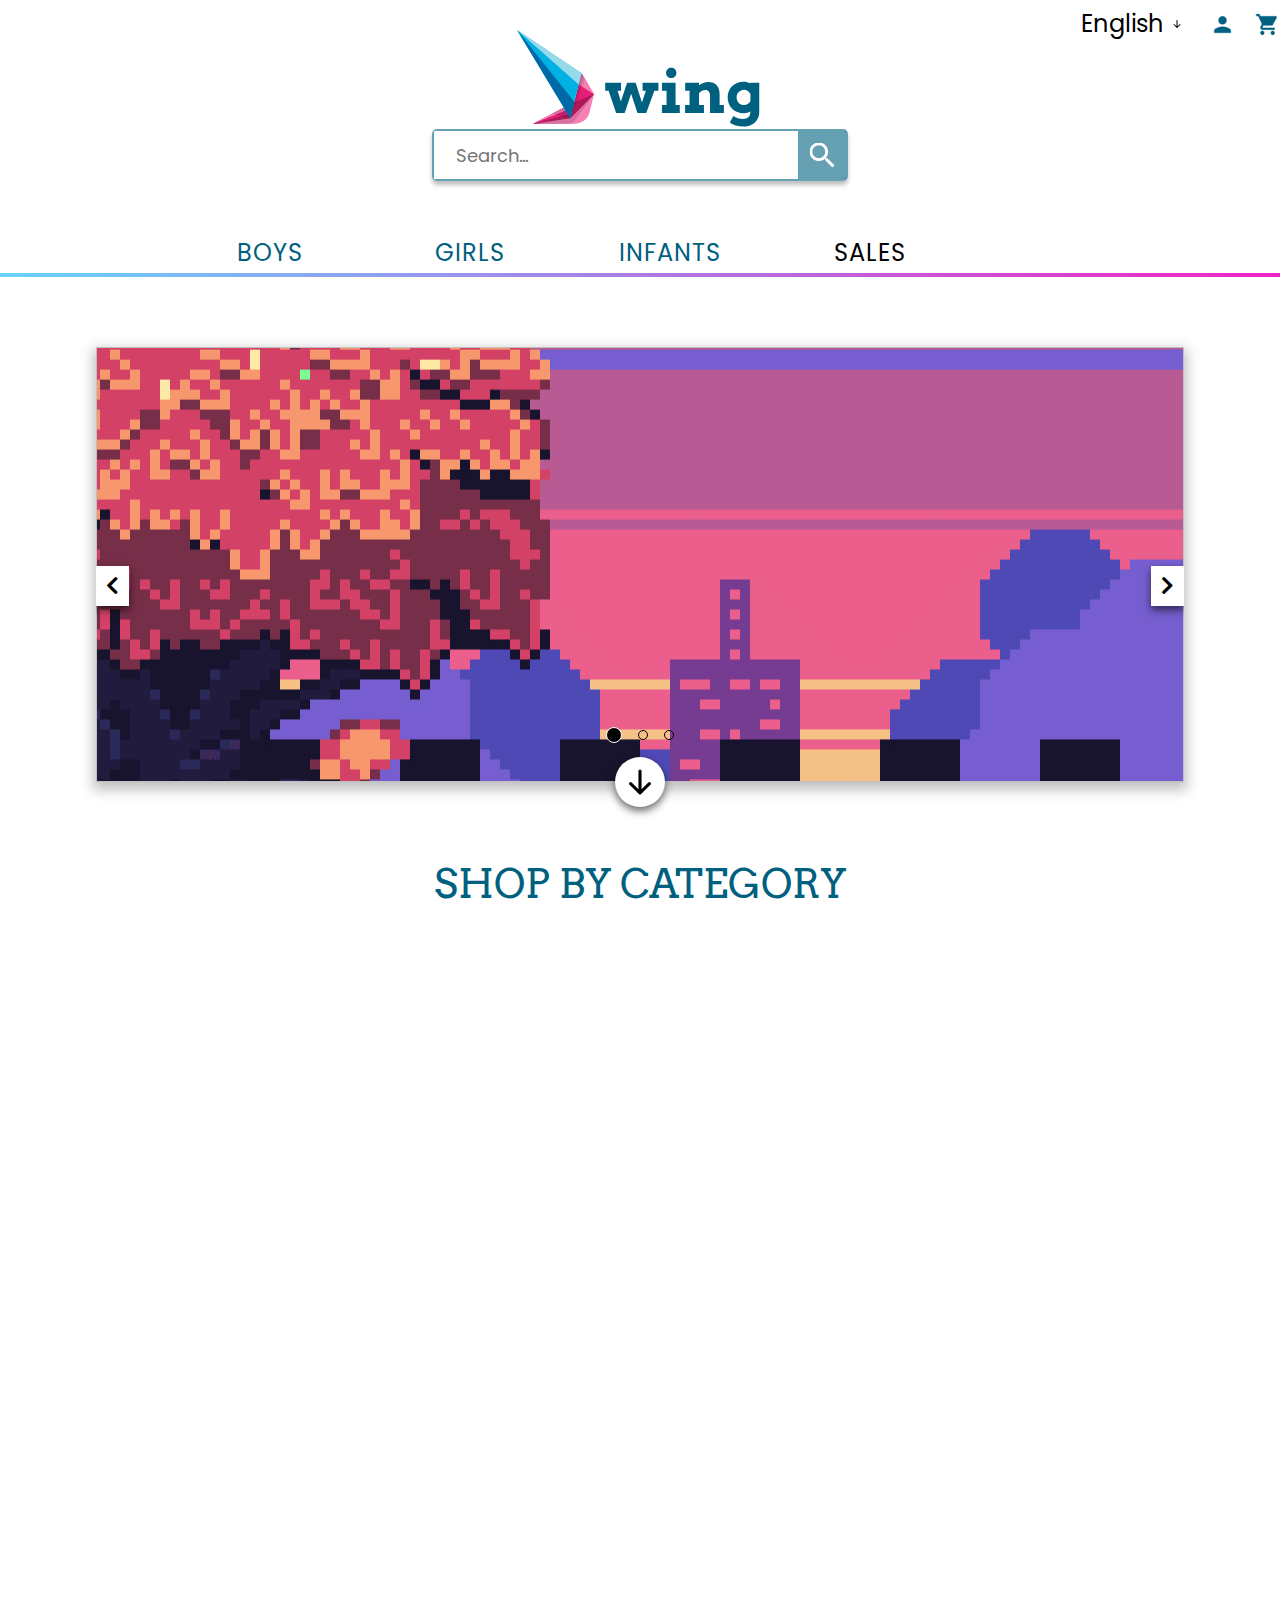
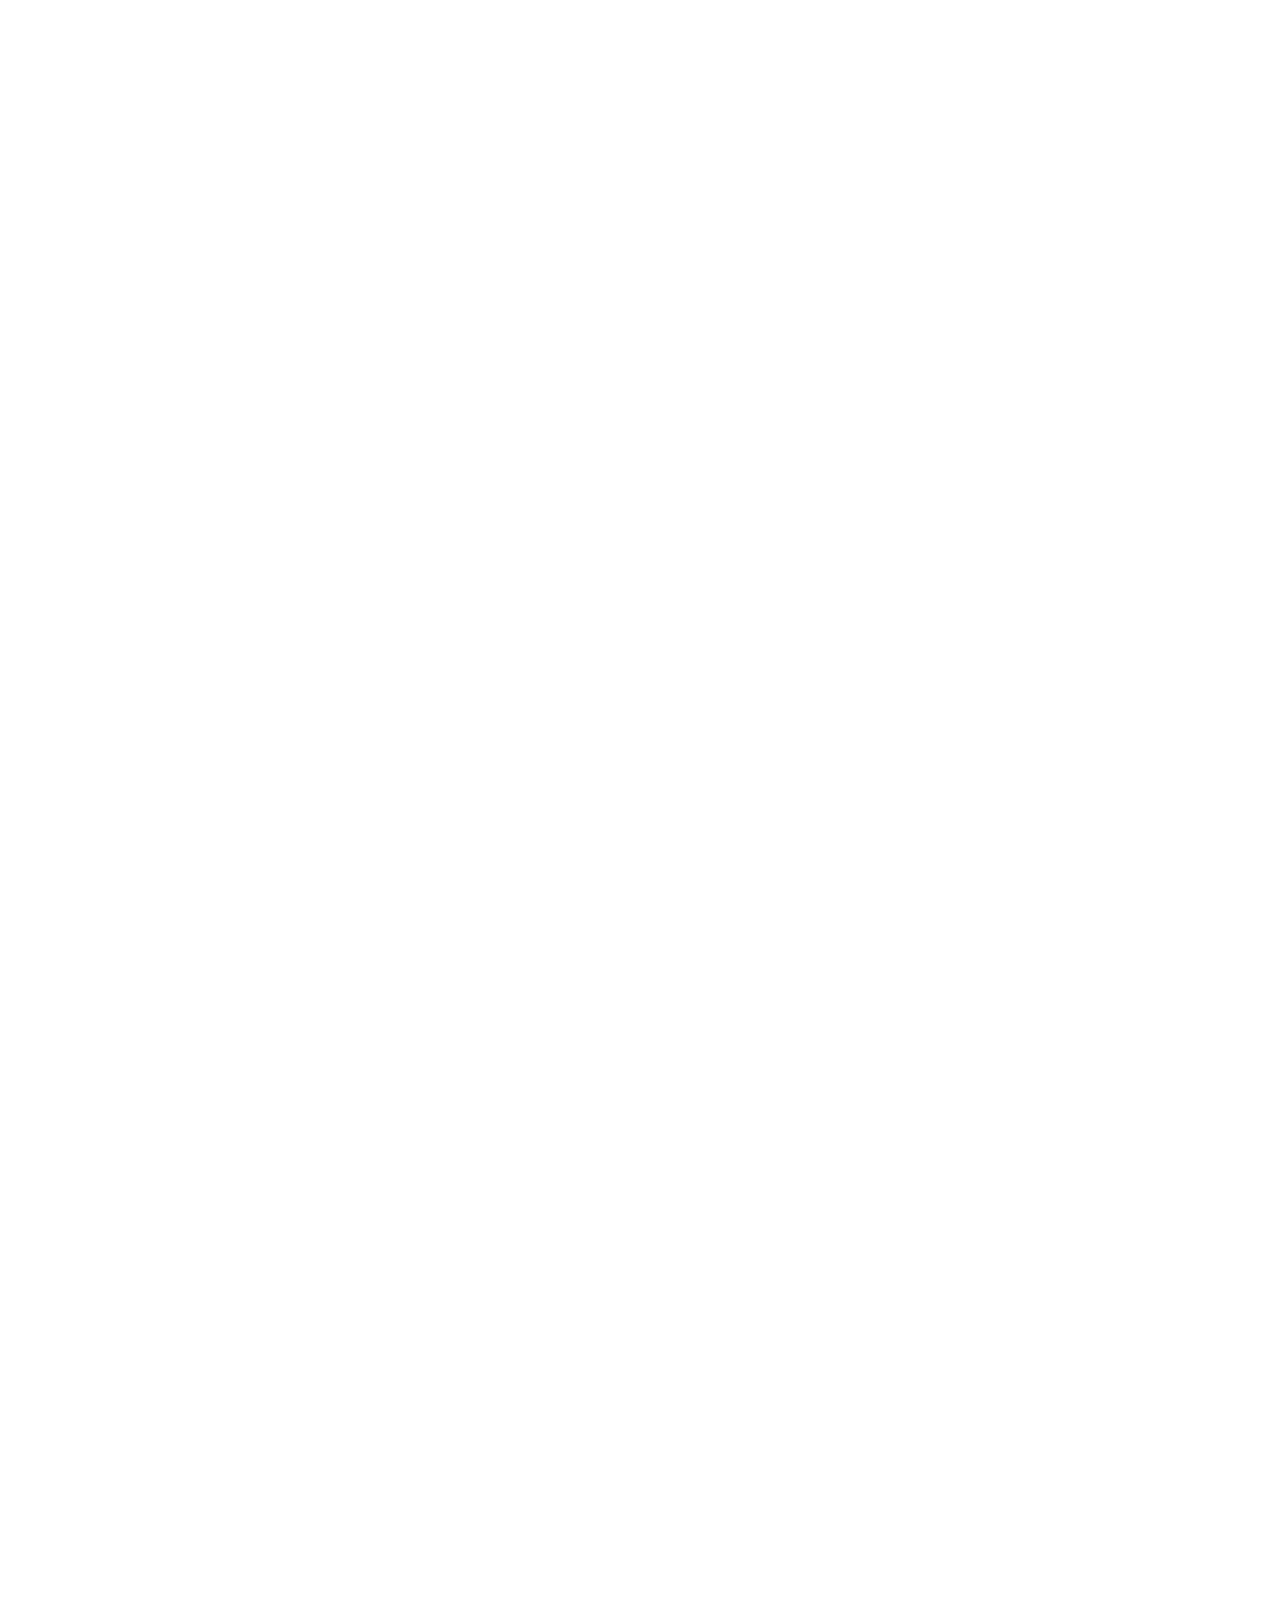
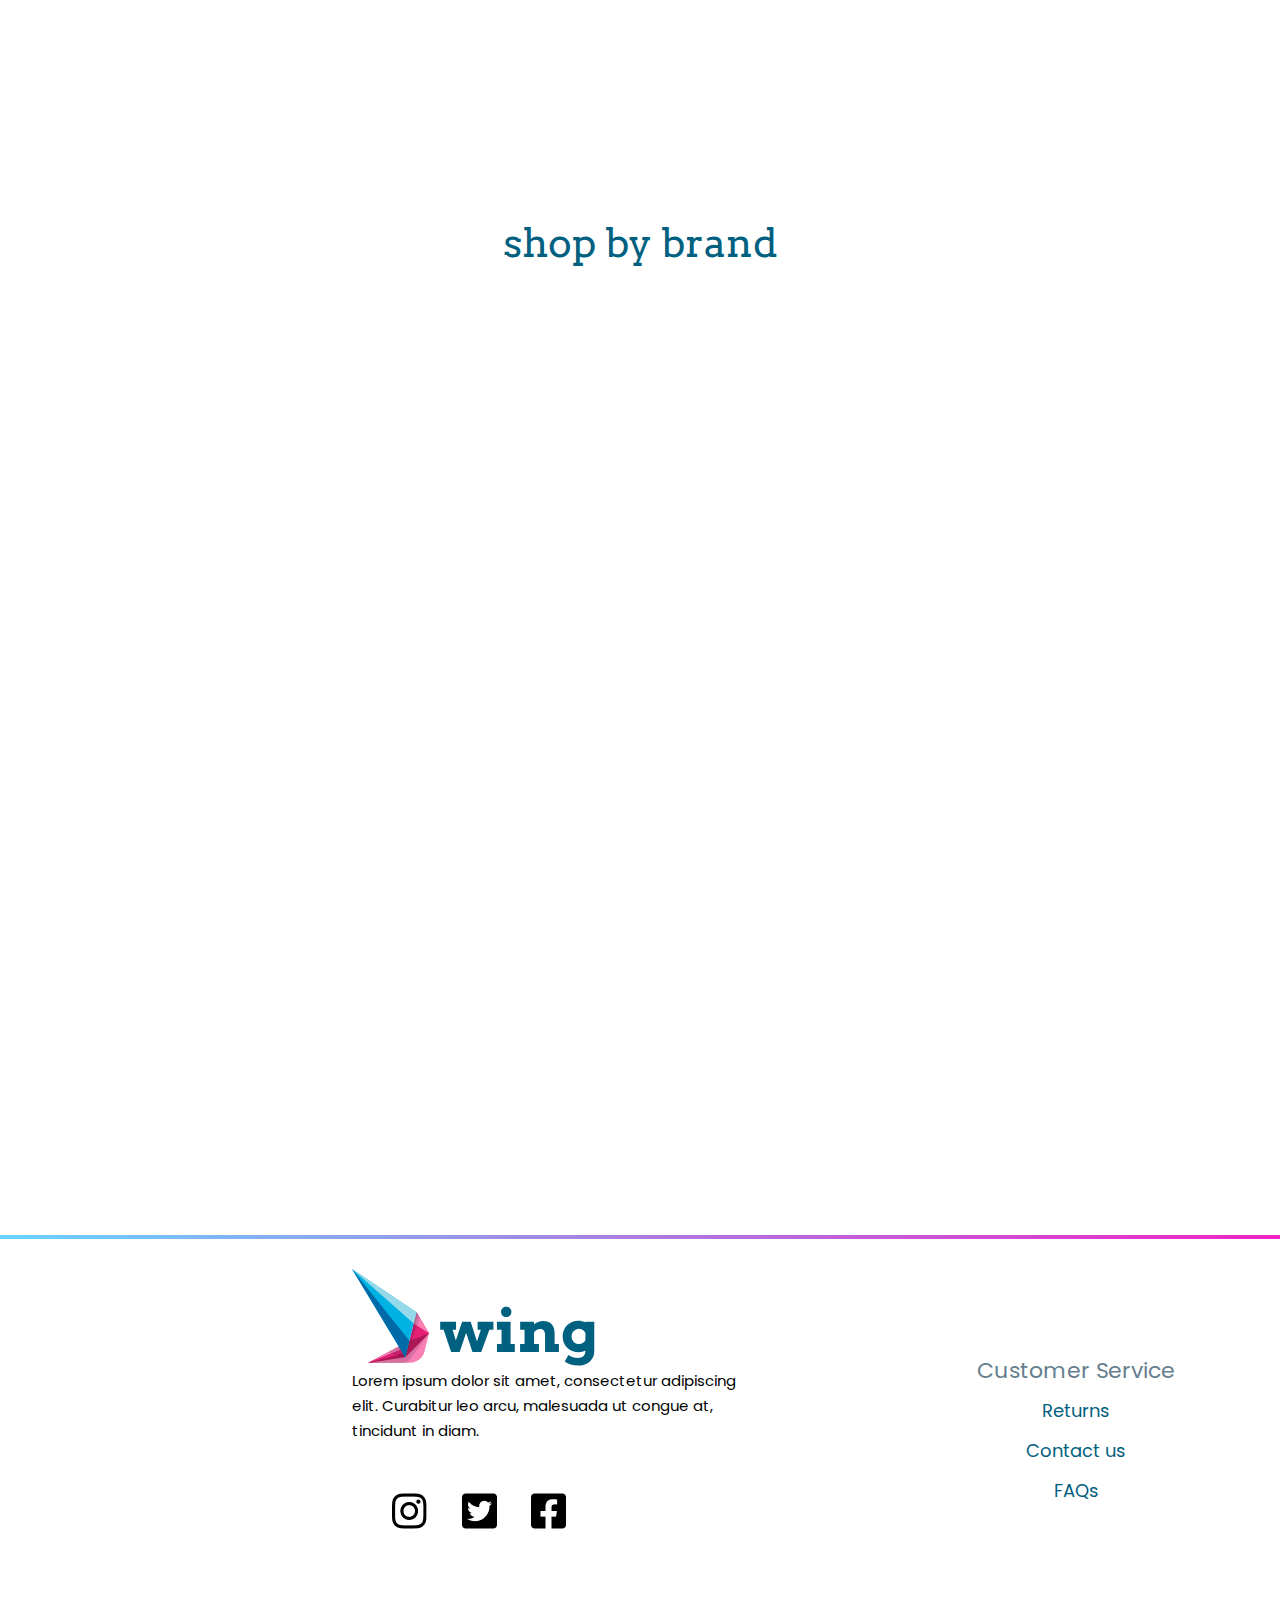
==== commit a295441d: "all good just need reflexive on dropdown/hamburger" ====
--- a/Wing.html
+++ b/Wing.html
@@ -1,8 +1,10 @@
 <html lang="en">
 <head>
     <meta charset="UTF-8">
+    <meta name="viewport" content="width=device-width,initial-scale=1,maximum-scale=1,user-scalable=no">
+    <meta http-equiv="X-UA-Compatible" content="IE=edge,chrome=1">
+    <meta name="HandheldFriendly" content="true">
     <meta http-equiv="X-UA-Compatible" content="IE=edge">
-    <meta name="viewport" content="width=device-width, initial-scale=1.0">
     <link rel="shortcut icon" type="image/png" href="img/favicon.png">
     <link rel="stylesheet" href="css/style.css">
     <link rel="stylesheet" href="https://cdnjs.cloudflare.com/ajax/libs/font-awesome/5.15.4/css/all.min.css">
@@ -22,44 +24,46 @@
       <header>
         <!-- Breaks when header-top removed. -->
         <div class="header-top" onclick="">
-          <div class="logo">
-            <svg id="wingLogo" width="247" height="99" viewBox="0 0 247 99" fill="none" xmlns="http://www.w3.org/2000/svg">
-              <path id="logoText" d="M88.2012 52.6484H104.051V60.6758H100.623L103.846 71.4863L110.086 52.6484H118.67L124.969 72.4531L128.836 60.6758H125.584V52.6484H141.434V60.6758H137.361L129.246 83.1172H120.486L114.129 63.752L107.654 83.1172H99.1289L91.5996 60.6758H88.2012V52.6484ZM144.949 52.6484H158.572V74.9727H162.791V83H144.949V74.9727H149.52V60.6758H144.949V52.6484ZM149.051 42.8633C149.051 42.1406 149.178 41.4668 149.432 40.8418C149.705 40.1973 150.076 39.6406 150.545 39.1719C151.014 38.7031 151.561 38.332 152.186 38.0586C152.83 37.7852 153.523 37.6484 154.266 37.6484C154.969 37.6484 155.633 37.7852 156.258 38.0586C156.883 38.332 157.43 38.7031 157.898 39.1719C158.367 39.6406 158.738 40.1973 159.012 40.8418C159.285 41.4668 159.422 42.1406 159.422 42.8633C159.422 43.5859 159.285 44.2695 159.012 44.9141C158.738 45.5391 158.367 46.0859 157.898 46.5547C157.43 47.0234 156.883 47.3945 156.258 47.668C155.633 47.9414 154.969 48.0781 154.266 48.0781C153.523 48.0781 152.83 47.9414 152.186 47.668C151.561 47.3945 151.014 47.0234 150.545 46.5547C150.076 46.0859 149.705 45.5391 149.432 44.9141C149.178 44.2695 149.051 43.5859 149.051 42.8633ZM193.055 65.5391C193.055 63.8398 192.605 62.5117 191.707 61.5547C190.809 60.5781 189.617 60.0898 188.133 60.0898C187.117 60.0898 186.092 60.3145 185.057 60.7637C184.021 61.2129 183.016 62.0527 182.039 63.2832V74.9727H186.961V83H168.094V74.9727H172.547V60.6758H168.152V52.6484H181.98V55.3145C183.25 54.3184 184.666 53.5371 186.229 52.9707C187.811 52.3848 189.471 52.0918 191.209 52.0918C194.861 52.0918 197.674 53.1172 199.646 55.168C201.619 57.1992 202.605 60.1777 202.605 64.1035V74.9727H206.912V83H193.055V65.5391ZM233.396 81.418C232.303 82.043 231.209 82.4922 230.115 82.7656C229.021 83.0391 227.908 83.1758 226.775 83.1758C224.432 83.1758 222.273 82.7754 220.301 81.9746C218.328 81.1738 216.619 80.0703 215.174 78.6641C213.748 77.2383 212.635 75.5586 211.834 73.625C211.033 71.6914 210.633 69.5918 210.633 67.3262C210.633 65.1973 211.014 63.1953 211.775 61.3203C212.557 59.4258 213.641 57.7754 215.027 56.3691C216.414 54.9434 218.074 53.8203 220.008 53C221.941 52.1797 224.041 51.7598 226.307 51.7402C227.693 51.7598 228.963 51.9062 230.115 52.1797C231.287 52.4531 232.381 52.8242 233.396 53.293V52.6484H242.273V81.7402C242.273 84.2988 241.834 86.5059 240.955 88.3613C240.076 90.2363 238.895 91.7793 237.41 92.9902C235.945 94.2207 234.236 95.1289 232.283 95.7148C230.33 96.3203 228.279 96.623 226.131 96.623C223.475 96.623 221.014 96.2617 218.748 95.5391C216.502 94.8164 214.5 93.8398 212.742 92.6094L216.404 86.1055C217.752 86.9648 219.217 87.6387 220.799 88.127C222.381 88.6348 224.139 88.8887 226.072 88.8887C227.127 88.8887 228.094 88.7715 228.973 88.5371C229.871 88.3027 230.643 87.9023 231.287 87.3359C231.951 86.7891 232.469 86.0469 232.84 85.1094C233.211 84.1719 233.396 82.9902 233.396 81.5645V81.418ZM227.068 75.0605C228.436 75.0605 229.666 74.7188 230.76 74.0352C231.873 73.332 232.752 72.4141 233.396 71.2812L233.455 63.8984C232.791 62.668 231.883 61.6914 230.73 60.9688C229.578 60.2461 228.328 59.875 226.98 59.8555C226.023 59.875 225.086 60.0703 224.168 60.4414C223.25 60.793 222.449 61.3008 221.766 61.9648C221.102 62.6289 220.574 63.4199 220.184 64.3379C219.793 65.2363 219.598 66.2422 219.598 67.3555C219.598 68.5273 219.793 69.5918 220.184 70.5488C220.574 71.5059 221.102 72.3164 221.766 72.9805C222.43 73.6445 223.211 74.1621 224.109 74.5332C225.027 74.8848 226.014 75.0605 227.068 75.0605Z" fill="#006080"/>
-              <path fill-rule="evenodd" clip-rule="evenodd" d="M15.666 94.0001L76.9995 64.1465L72.4851 82.3794C71.6858 85.6186 69.8209 88.4994 67.1868 90.5644C64.5526 92.6294 61.3001 93.7602 57.9457 93.7773L15.666 94.0001Z" fill="#F97FB5"/>
-              <path fill-rule="evenodd" clip-rule="evenodd" d="M15.666 93.9996L53.2631 88.2047L57.2856 72.1016L15.666 93.9996Z" fill="#AE1857"/>
-              <path fill-rule="evenodd" clip-rule="evenodd" d="M53.2637 88.2052L77.0001 64.1465L64.5216 43.1709L53.2637 88.2052Z" fill="#E81F76"/>
-              <path fill-rule="evenodd" clip-rule="evenodd" d="M53.2637 88.2052L77.0001 64.1465L57.2862 72.1021L53.2637 88.2052Z" fill="#AE1857"/>
-              <path opacity="0.15" fill-rule="evenodd" clip-rule="evenodd" d="M53.2631 88.2055L15.666 94.0005L51.0215 93.8952C52.3655 93.8895 53.6892 93.5694 54.8856 92.9606C56.0821 92.3518 57.1175 91.4716 57.9083 90.391L76.9933 64.1592L53.2631 88.2055Z" fill="#131529"/>
-              <path fill-rule="evenodd" clip-rule="evenodd" d="M61.7012 54.4573L77.0003 64.1465L64.5219 43.1709L61.7012 54.4573Z" fill="#F97FB5"/>
-              <path opacity="0.15" fill-rule="evenodd" clip-rule="evenodd" d="M64.5216 43.1709L53.2637 88.2052L67.965 48.9596L64.5216 43.1709Z" fill="#131529"/>
-              <path opacity="0.15" fill-rule="evenodd" clip-rule="evenodd" d="M64.5216 43.1709L53.2637 88.2052L65.904 45.505L64.5216 43.1709Z" fill="#131529"/>
-              <path fill-rule="evenodd" clip-rule="evenodd" d="M15.666 93.9997L51.2893 79.6672L48.1759 76.8936L15.666 93.9997Z" fill="#F97FB5"/>
-              <path fill-rule="evenodd" clip-rule="evenodd" d="M15.666 94.0005L51.2893 79.668L53.2631 83.8037L15.666 94.0005Z" fill="#E81F76"/>
-              <path opacity="0.15" fill-rule="evenodd" clip-rule="evenodd" d="M35.748 83.4317L53.2639 88.205L48.0459 76.9434L35.748 83.4317Z" fill="#131529"/>
-              <path opacity="0.15" fill-rule="evenodd" clip-rule="evenodd" d="M45.8291 78.1259L53.2638 88.205L48.0458 76.9434L45.8291 78.1259Z" fill="#131529"/>
-              <path fill-rule="evenodd" clip-rule="evenodd" d="M0 0L53.2636 88.2051L64.5216 43.1708L0 0Z" fill="#00B2E3"/>
-              <path fill-rule="evenodd" clip-rule="evenodd" d="M0 0L61.7009 54.4572L64.5216 43.1708L0 0Z" fill="#96DAEA"/>
-              <path fill-rule="evenodd" clip-rule="evenodd" d="M0 0L53.2636 88.2051C54.4778 82.7198 56.0345 77.352 57.3484 71.8729L0 0Z" fill="#0069A7"/>
-              <defs>
-              <linearGradient id="paint0_linear" x1="87" y1="62" x2="247" y2="62" gradientUnits="userSpaceOnUse">
-              <stop stop-color="#00B2E3"/>
-              <stop offset="1" stop-color="#E81F76"/>
-              </linearGradient>
-              </defs>
-              </svg>
-          </div>
-
-
-
-          <div class="search-bar">
-            <form action="/action_page.php">
-                <input type="text" placeholder="Search..." name="search" id="item" maxlength="100">
-                <div class="search-icon-container">
-                  <img src="./img/search_icon.svg" alt="search" class = 'search-icon'>
-                </div>
-
-            </form>
-          </div>
+          
+            <div class="logo">
+              <svg id="wingLogo" width="247" height="99" viewBox="0 0 247 99" fill="none" xmlns="http://www.w3.org/2000/svg">
+                <path id="logoText" d="M88.2012 52.6484H104.051V60.6758H100.623L103.846 71.4863L110.086 52.6484H118.67L124.969 72.4531L128.836 60.6758H125.584V52.6484H141.434V60.6758H137.361L129.246 83.1172H120.486L114.129 63.752L107.654 83.1172H99.1289L91.5996 60.6758H88.2012V52.6484ZM144.949 52.6484H158.572V74.9727H162.791V83H144.949V74.9727H149.52V60.6758H144.949V52.6484ZM149.051 42.8633C149.051 42.1406 149.178 41.4668 149.432 40.8418C149.705 40.1973 150.076 39.6406 150.545 39.1719C151.014 38.7031 151.561 38.332 152.186 38.0586C152.83 37.7852 153.523 37.6484 154.266 37.6484C154.969 37.6484 155.633 37.7852 156.258 38.0586C156.883 38.332 157.43 38.7031 157.898 39.1719C158.367 39.6406 158.738 40.1973 159.012 40.8418C159.285 41.4668 159.422 42.1406 159.422 42.8633C159.422 43.5859 159.285 44.2695 159.012 44.9141C158.738 45.5391 158.367 46.0859 157.898 46.5547C157.43 47.0234 156.883 47.3945 156.258 47.668C155.633 47.9414 154.969 48.0781 154.266 48.0781C153.523 48.0781 152.83 47.9414 152.186 47.668C151.561 47.3945 151.014 47.0234 150.545 46.5547C150.076 46.0859 149.705 45.5391 149.432 44.9141C149.178 44.2695 149.051 43.5859 149.051 42.8633ZM193.055 65.5391C193.055 63.8398 192.605 62.5117 191.707 61.5547C190.809 60.5781 189.617 60.0898 188.133 60.0898C187.117 60.0898 186.092 60.3145 185.057 60.7637C184.021 61.2129 183.016 62.0527 182.039 63.2832V74.9727H186.961V83H168.094V74.9727H172.547V60.6758H168.152V52.6484H181.98V55.3145C183.25 54.3184 184.666 53.5371 186.229 52.9707C187.811 52.3848 189.471 52.0918 191.209 52.0918C194.861 52.0918 197.674 53.1172 199.646 55.168C201.619 57.1992 202.605 60.1777 202.605 64.1035V74.9727H206.912V83H193.055V65.5391ZM233.396 81.418C232.303 82.043 231.209 82.4922 230.115 82.7656C229.021 83.0391 227.908 83.1758 226.775 83.1758C224.432 83.1758 222.273 82.7754 220.301 81.9746C218.328 81.1738 216.619 80.0703 215.174 78.6641C213.748 77.2383 212.635 75.5586 211.834 73.625C211.033 71.6914 210.633 69.5918 210.633 67.3262C210.633 65.1973 211.014 63.1953 211.775 61.3203C212.557 59.4258 213.641 57.7754 215.027 56.3691C216.414 54.9434 218.074 53.8203 220.008 53C221.941 52.1797 224.041 51.7598 226.307 51.7402C227.693 51.7598 228.963 51.9062 230.115 52.1797C231.287 52.4531 232.381 52.8242 233.396 53.293V52.6484H242.273V81.7402C242.273 84.2988 241.834 86.5059 240.955 88.3613C240.076 90.2363 238.895 91.7793 237.41 92.9902C235.945 94.2207 234.236 95.1289 232.283 95.7148C230.33 96.3203 228.279 96.623 226.131 96.623C223.475 96.623 221.014 96.2617 218.748 95.5391C216.502 94.8164 214.5 93.8398 212.742 92.6094L216.404 86.1055C217.752 86.9648 219.217 87.6387 220.799 88.127C222.381 88.6348 224.139 88.8887 226.072 88.8887C227.127 88.8887 228.094 88.7715 228.973 88.5371C229.871 88.3027 230.643 87.9023 231.287 87.3359C231.951 86.7891 232.469 86.0469 232.84 85.1094C233.211 84.1719 233.396 82.9902 233.396 81.5645V81.418ZM227.068 75.0605C228.436 75.0605 229.666 74.7188 230.76 74.0352C231.873 73.332 232.752 72.4141 233.396 71.2812L233.455 63.8984C232.791 62.668 231.883 61.6914 230.73 60.9688C229.578 60.2461 228.328 59.875 226.98 59.8555C226.023 59.875 225.086 60.0703 224.168 60.4414C223.25 60.793 222.449 61.3008 221.766 61.9648C221.102 62.6289 220.574 63.4199 220.184 64.3379C219.793 65.2363 219.598 66.2422 219.598 67.3555C219.598 68.5273 219.793 69.5918 220.184 70.5488C220.574 71.5059 221.102 72.3164 221.766 72.9805C222.43 73.6445 223.211 74.1621 224.109 74.5332C225.027 74.8848 226.014 75.0605 227.068 75.0605Z" fill="#006080"/>
+                <path fill-rule="evenodd" clip-rule="evenodd" d="M15.666 94.0001L76.9995 64.1465L72.4851 82.3794C71.6858 85.6186 69.8209 88.4994 67.1868 90.5644C64.5526 92.6294 61.3001 93.7602 57.9457 93.7773L15.666 94.0001Z" fill="#F97FB5"/>
+                <path fill-rule="evenodd" clip-rule="evenodd" d="M15.666 93.9996L53.2631 88.2047L57.2856 72.1016L15.666 93.9996Z" fill="#AE1857"/>
+                <path fill-rule="evenodd" clip-rule="evenodd" d="M53.2637 88.2052L77.0001 64.1465L64.5216 43.1709L53.2637 88.2052Z" fill="#E81F76"/>
+                <path fill-rule="evenodd" clip-rule="evenodd" d="M53.2637 88.2052L77.0001 64.1465L57.2862 72.1021L53.2637 88.2052Z" fill="#AE1857"/>
+                <path opacity="0.15" fill-rule="evenodd" clip-rule="evenodd" d="M53.2631 88.2055L15.666 94.0005L51.0215 93.8952C52.3655 93.8895 53.6892 93.5694 54.8856 92.9606C56.0821 92.3518 57.1175 91.4716 57.9083 90.391L76.9933 64.1592L53.2631 88.2055Z" fill="#131529"/>
+                <path fill-rule="evenodd" clip-rule="evenodd" d="M61.7012 54.4573L77.0003 64.1465L64.5219 43.1709L61.7012 54.4573Z" fill="#F97FB5"/>
+                <path opacity="0.15" fill-rule="evenodd" clip-rule="evenodd" d="M64.5216 43.1709L53.2637 88.2052L67.965 48.9596L64.5216 43.1709Z" fill="#131529"/>
+                <path opacity="0.15" fill-rule="evenodd" clip-rule="evenodd" d="M64.5216 43.1709L53.2637 88.2052L65.904 45.505L64.5216 43.1709Z" fill="#131529"/>
+                <path fill-rule="evenodd" clip-rule="evenodd" d="M15.666 93.9997L51.2893 79.6672L48.1759 76.8936L15.666 93.9997Z" fill="#F97FB5"/>
+                <path fill-rule="evenodd" clip-rule="evenodd" d="M15.666 94.0005L51.2893 79.668L53.2631 83.8037L15.666 94.0005Z" fill="#E81F76"/>
+                <path opacity="0.15" fill-rule="evenodd" clip-rule="evenodd" d="M35.748 83.4317L53.2639 88.205L48.0459 76.9434L35.748 83.4317Z" fill="#131529"/>
+                <path opacity="0.15" fill-rule="evenodd" clip-rule="evenodd" d="M45.8291 78.1259L53.2638 88.205L48.0458 76.9434L45.8291 78.1259Z" fill="#131529"/>
+                <path fill-rule="evenodd" clip-rule="evenodd" d="M0 0L53.2636 88.2051L64.5216 43.1708L0 0Z" fill="#00B2E3"/>
+                <path fill-rule="evenodd" clip-rule="evenodd" d="M0 0L61.7009 54.4572L64.5216 43.1708L0 0Z" fill="#96DAEA"/>
+                <path fill-rule="evenodd" clip-rule="evenodd" d="M0 0L53.2636 88.2051C54.4778 82.7198 56.0345 77.352 57.3484 71.8729L0 0Z" fill="#0069A7"/>
+                <defs>
+                <linearGradient id="paint0_linear" x1="87" y1="62" x2="247" y2="62" gradientUnits="userSpaceOnUse">
+                <stop stop-color="#00B2E3"/>
+                <stop offset="1" stop-color="#E81F76"/>
+                </linearGradient>
+                </defs>
+                </svg>
+            </div>
+
+
+
+            <div class="search-bar">
+              <form action="/action_page.php">
+                  <input type="text" placeholder="Search..." name="search" id="item" maxlength="100">
+                  <div class="search-icon-container">
+                    <img src="./img/search_icon.svg" alt="search" class = 'search-icon'>
+                  </div>
+
+              </form>
+          
+        </div>
 
           <!------ Language Menu Begins ------>
           <div class="options">
@@ -69,12 +73,6 @@
               </div>
               <a href="#"></a><img src="./img/arrow-down-short.svg" alt="" class="arrow"></a>
               <ul>
-                  <li>
-                      <a class="de" href="de"><h2>German</h2></a>
-                  </li>
-                  <li>
-                      <a class="fr" href="fr"><h2>French</h2></a>
-                  </li>
                   <li>
                       <a class="ar" href="ar"><h2>Arabic</h2></a>
                   </li>
@@ -88,7 +86,7 @@
             <a href="#" class = 'hamburger'><img src="./img/hamburger.svg" alt="hamburger menu"></a>
           </div>
 
-          <div class="sidebar-menu">
+          <!-- <div class="sidebar-menu">
             <div class="sidebar-categories">
               <div class="sidebar-category">
                 <div class="category-title">
@@ -110,7 +108,7 @@
                   <h2>SALE</h2>
                 </div>
               </div>
-          </div>
+          </div> -->
 
           </div>
 
@@ -119,7 +117,7 @@
         <div class="header-categories">
           <div class="drop-down">
             <ul>
-                <li><a href="#" class="boys">BOYS</a>
+                <li><a href="#" class="boys"><h2>BOYS</h2></a>
                   
               <div class="drop-down-background">
                <ul>
@@ -166,7 +164,7 @@
   
   
                 
-                <li><a href="#" class="boys">GIRLS</a>
+                <li><a href="#" class="boys"><h2>GIRLS</h2></a>
                   
                   <div class="drop-down-background">
                    <ul>
@@ -205,7 +203,7 @@
                         </ul>
                           
   
-                        <li><a href="#" class="boys">INFANTS</a>
+                        <li><a href="#" class="infants"><h2>INFANTS</h2></a>
                   
                           <div class="drop-down-background">
                            <ul>
@@ -242,14 +240,51 @@
                                   </ul>
                                   </div>
                                 </ul>
+
+
+
+                                <li><a href="#" class="sale"><h2>SALES</h2></a>
+                  
+                                  <div class="drop-down-background">
+                                   <ul>
+                                          <li><a href="#" class="clothing">CLOTHING</a>
+                                     <div class="under-line"></div>
+                                        <ul>
+                                          <li><a href="#" class="t-shirts drop-down-category">T-Shirts</a></li>
+                                          <li><a href="#" class="polos drop-down-category">Polo</a></li>
+                                          <li><a href="#" class="shorts drop-down-category">Shorts</a></li>
+                                        </ul>
+                                          </li>
+                                        </ul>
+                                        <ul>
+                                          <div class="footwear-div">
+                                            <li class=><a href="#" class="footwear">FOOTWEAR</a>
+                                              <div class="under-line"></div>
+                                                <ul>
+                                                  <li><a href="#" class="drop-down-category">Shoes</a></li>
+                                                  <li><a href="#" class="drop-down-category">Shoes</a></li>
+                                                  <li><a href="#" class="drop-down-category">Shoes</a></li>
+                                                </ul>
+                                            </li>
+                                            
+                                            <ul>
+                                              <div class="accessories-div">
+                                              <li><a href="#" class="accessories">ACCESSORIES</a>
+                                              <div class="under-line"></div>
+                                              <ul>
+                                                <li><a href="#" class="drop-down-category">Bags</a></li>
+                                                <li><a href="#" class="drop-down-category">Bags</a></li>
+                                                <li><a href="#" class="drop-down-category">Bags</a></li>
+                                              </ul>
+                                            </li>
+                                          </ul>
+                                          </div>
+                                        </ul>
                           
                       </ul>
                     </ul>
                   </div>
-                    </li>
-  
-                    <li><a href="#" class="sales">SALES</a></li>
-  
+                    </li>  
              </ul>
               </div>
           </div>
@@ -567,7 +602,7 @@
         <footer>
           <div class="footer-block">
             <!-- Insert wing logo -->
-            <h6>wing</h6>
+            <img src="img/wing_logo.svg" alt="Wing">
             <p>Lorem ipsum dolor sit amet, consectetur adipiscing elit. Curabitur leo arcu, malesuada ut congue at, tincidunt in diam.</p>
 
             <div class="social-icons">
@@ -590,32 +625,5 @@
         
   </main>    
   <script src="js/js.js"></script>
-  <script>
-    wingLogoSvg = document.querySelector('svg#wingLogo')
-    wingLogoText = wingLogoSvg.querySelector('path#logoText')
-
-    wingLogoSvg.addEventListener('mouseenter', (e) => {
-      wingLogoText.setAttribute('fill', 'url(#paint0_linear)')
-    })
-
-    wingLogoSvg.addEventListener('mouseleave', (e) => {
-      wingLogoText.setAttribute('fill', '#006080')
-    })
-
-    wingLogoSvg.onclick = ()=> location.href = '/static/Wing.html'
-
-    document.querySelectorAll('.product-image').forEach(productImage=>{
-      productImage.addEventListener('mouseenter', (e) => {
-        productImage.querySelector('.primary-image').classList.add('hidden')
-        productImage.querySelector('.secondary-image').classList.remove('hidden')
-      })
-
-      productImage.addEventListener('mouseleave', (e) => {
-        productImage.querySelector('.secondary-image').classList.add('hidden')
-        productImage.querySelector('.primary-image').classList.remove('hidden')
-      })
-      
-    })
-  </script>
 </body>
 </html>--- a/css/style.css
+++ b/css/style.css
@@ -6,6 +6,44 @@
   --product-width: 32;
 }
 
+
+h1 {
+  font-family: "Arvo", sans-serif;
+  font-size: 4rem;
+  font-weight: 400;
+  color: #006080;
+  /* Fix later */
+  text-align: center;
+}
+
+h2 {
+  font-family: "Poppins", sans-serif;
+  font-size: 2.4rem;
+  letter-spacing: 5%;
+  font-weight: 400;
+}
+
+h3 {
+  font-family: "Poppins", sans-serif;
+  font-size: 2.2rem;
+  font-weight: 400;
+  color: #667e8d;
+}
+
+h4 {
+  font-family: "Poppins", sans-serif;
+  font-size: 1.8rem;
+  font-weight: 400;
+  color: #006080;
+}
+
+p {
+  font-family: "Poppins", sans-serif;
+  font-size: 1.5rem;
+  line-height: 2.5rem;
+  font-weight: 400;
+}
+
 * {
   padding: 0;
   margin: 0;
@@ -42,6 +80,11 @@
   max-width: 2000px;
   box-sizing: border-box;
   font-family: "Arvo", serif;
+  overflow-x: hidden;
+}
+
+.hidden {
+  display: none;
 }
 
 /* .gradient-border-purple {
@@ -61,6 +104,10 @@
   margin: 3rem 16rem 0 16rem;
 }
 
+#wingLogo {
+  cursor: default;
+}
+
 form {
   border: 0.2rem solid rgba(0, 96, 128, 0.6);
   box-shadow: 0px 4px 4px rgba(0, 0, 0, 0.25);
@@ -162,6 +209,15 @@
   bottom: 0;
 }
 
+@media screen and (max-width: 1300px) {
+  .header-top {
+    flex-direction: column;
+  }
+  
+}
+
+/* Header Ends 
+-----------------------*/
 
 /* Header Categories Drop Down Begins
 -----------------------------------------*/
@@ -224,6 +280,12 @@
   margin-left: 400px;
 }
 
+@media screen and (max-width: 1300px) {
+  .drop-down-background:hover {
+    display: flex;
+  }
+}
+
 /* Header Categories Drop Down Ends
 -----------------------------------------*/
 
@@ -242,6 +304,7 @@
 .lang-menu {
   display: flex;
   z-index: 1;
+
 }
 
 .selected-lang {
@@ -255,6 +318,7 @@
 .selected-lang:before {
   content: "";
   display: block;
+  margin-top: 7%;
   width: 32px;
   height: 32px;
   background-image: url(https://www.countryflags.io/us/flat/32.png);
@@ -269,13 +333,16 @@
   border-radius: 5px;
   display: none;
   position: absolute;
+  width: 150px;
+  margin-top: 2.5%;
 }
 
 .lang-menu ul li {
   list-style: none;
   display: flex;
   justify-content: space-between;
-  margin-left: 20px;
+  margin-left: 30px;
+  margin-bottom: 32px;
 }
 
 .lang-menu ul li a {
@@ -316,10 +383,16 @@
 .fr:before {
   background-image: url(https://www.countryflags.io/fr/flat/32.png);
 }
+
+@media screen and (max-width: 1300px) {
+  .options {
+    position:absolute;
+    top:0;
+    right:0;
+  }
+}
 /* Language Menu Ends 
 --------------------------- */
-/*Header Ends 
------------------------*/
 hr, .under-line {
   width: 100%;
   border: 2px solid;
@@ -406,14 +479,13 @@
   left: 50%;
   transform: translateX(-50%);
   display: flex;
+  align-items: center;
 }
 
 .single-dot {
-  border: 1px solid transparent;
-  border-image-slice: 1;
-  border-image-source: linear-gradient(to left, #d53a3a, #75d8ff);
-  height: 16px;
-  width: 16px;
+  border: 1px solid black;
+  height: 10px;
+  width: 10px;
   border-radius: 50%;
   margin: 0 8px;
   cursor: pointer;
@@ -421,12 +493,10 @@
 }
 
 .single-dot.active {
-  background: linear-gradient(
-    90deg,
-    rgb(49, 210, 255) 4%,
-    rgba(232, 95, 187, 1) 74%
-  );
-  border: 1px solid lightgray;
+  border: 1px solid white;
+  background: black;
+  height: 16px;
+  width: 16px;
 }
 
 @media screen and (min-width: 200px) {
@@ -462,22 +532,17 @@
 /* Shop by Categories Begins 
 ------------------------------- */
 
-h4 {
-  font-family: "Arvo", sans-serif;
-  font-weight: 400;
-  color: #006080;
-  font-size: 2.5rem;
-}
-
-.categories .category {
+.category {
   width: var(--category-width);
   height: calc(var(--category-width) * calc(387 / 423));
   /* Will include the height of the category title */
-  margin-bottom: calc(0.2016 * var(--category-width) * calc(387 / 423));
+  /* margin-bottom: calc(0.2016 * var(--category-width) * calc(387 / 423)); */
   cursor: pointer;
   position: relative;
-}
-.categories .category-title {
+  margin: auto;
+}
+
+.category-title {
   text-align: center;
   background-color: #efefef;
   border-radius: 0 0 4.4rem 4.4rem;
@@ -492,7 +557,8 @@
   align-items: center;
   justify-content: center;
 }
-.categories .category img {
+
+.category img {
   border-radius: 4.4rem 4.4rem 0 0;
   width: 100%;
   object-fit: cover;
@@ -509,58 +575,16 @@
 }
 
 .categories {
-  display: grid;
-  grid-template-columns: repeat(4, 1fr);
-  grid-template-rows: repeat(2, 1fr);
-  grid-template-areas:
-    "cat1 cat2 cat3 cat4"
-    "cat5 cat6 cat7 cat8";
-  justify-items: center;
-  column-gap: 3.5rem;
-  row-gap: 4rem;
-  width: 87.3rem;
+  text-align: center;
   margin: auto;
-  margin-top: 5rem;
-  margin-bottom: 7.8rem;
-}
-
-.category-1 {
-  grid-area: cat1;
-}
-.category-2 {
-  grid-area: cat2;
-}
-
-.category-3 {
-  grid-area: cat3;
-}
-.category-4 {
-  grid-area: cat4;
-}
-
-.category-5 {
-  grid-area: cat5;
-}
-.category-6 {
-  grid-area: cat6;
-}
-.category-7 {
-  grid-area: cat7;
-}
-.category-8 {
-  grid-area: cat8;
-}
-
-/* @media screen and (max-width: 1100px) {
-  .categories {
-    grid-template-areas:
-      ". cat1 cat2 ."
-      ". cat3 cat4 ."
-      ". cat5 cat6 ."
-      ". cat7 cat8 .";
-    column-gap: 5rem;
-  }
-} */
+  display: flex;
+  flex-flow: row wrap;
+  justify-content: flex-start;
+  row-gap: 6rem;
+  margin-top: 8rem;
+  margin-bottom: 15.8rem;
+  padding: 40px calc((100% - (255px * 3)) / 2);
+}
 
 /* Shop by Categories Ends 
 ------------------------------- */
@@ -776,13 +800,15 @@
 /* Brands Slider Ends 
 --------------------------*/
 
-/* Continue from here */
+/* Footer Starts Here
+--------------------------- */
 footer {
   font-family: "Arvo", serif;
   padding: 3rem 8rem;
   display: flex;
-  justify-content: space-between;
-  width: 60%;
+  justify-content: end;
+  width: 100%;
+  /* flex-wrap: wrap; */
 }
 
 footer h6 {
@@ -803,6 +829,8 @@
 .footer-menu {
   padding-top: 8.2rem;
   color: #666666;
+  width: 20%;
+  margin-left: 20%;
 }
 
 .customer-service {
@@ -820,43 +848,11 @@
   margin-left: 4rem;
 }
 
-h1 {
-  font-family: "Arvo", sans-serif;
-  font-size: 4rem;
-  font-weight: 400;
-  color: #006080;
-  /* Fix later */
-  text-align: center;
-}
-
-h2 {
-  font-family: "Arvo", sans-serif;
-  font-size: 2.4rem;
-  letter-spacing: 5%;
-  font-weight: 400;
-}
-
-h3 {
-  font-family: "Poppins", sans-serif;
-  font-size: 2.2rem;
-  font-weight: 400;
-  color: #667e8d;
-}
-
-h4 {
-  font-family: "Poppins", sans-serif;
-  font-size: 1.8rem;
-  font-weight: 400;
-  color: #006080;
-}
-
-p {
-  font-family: "Poppins", sans-serif;
-  font-size: 1.5rem;
-  line-height: 2.5rem;
-  font-weight: 400;
-}
-
-.hidden {
-  display: none;
-}
+@media screen and (max-width: 800px) {
+  footer {
+    flex-wrap: wrap;
+  }
+}
+
+/* Footer Ends Here
+--------------------------- */
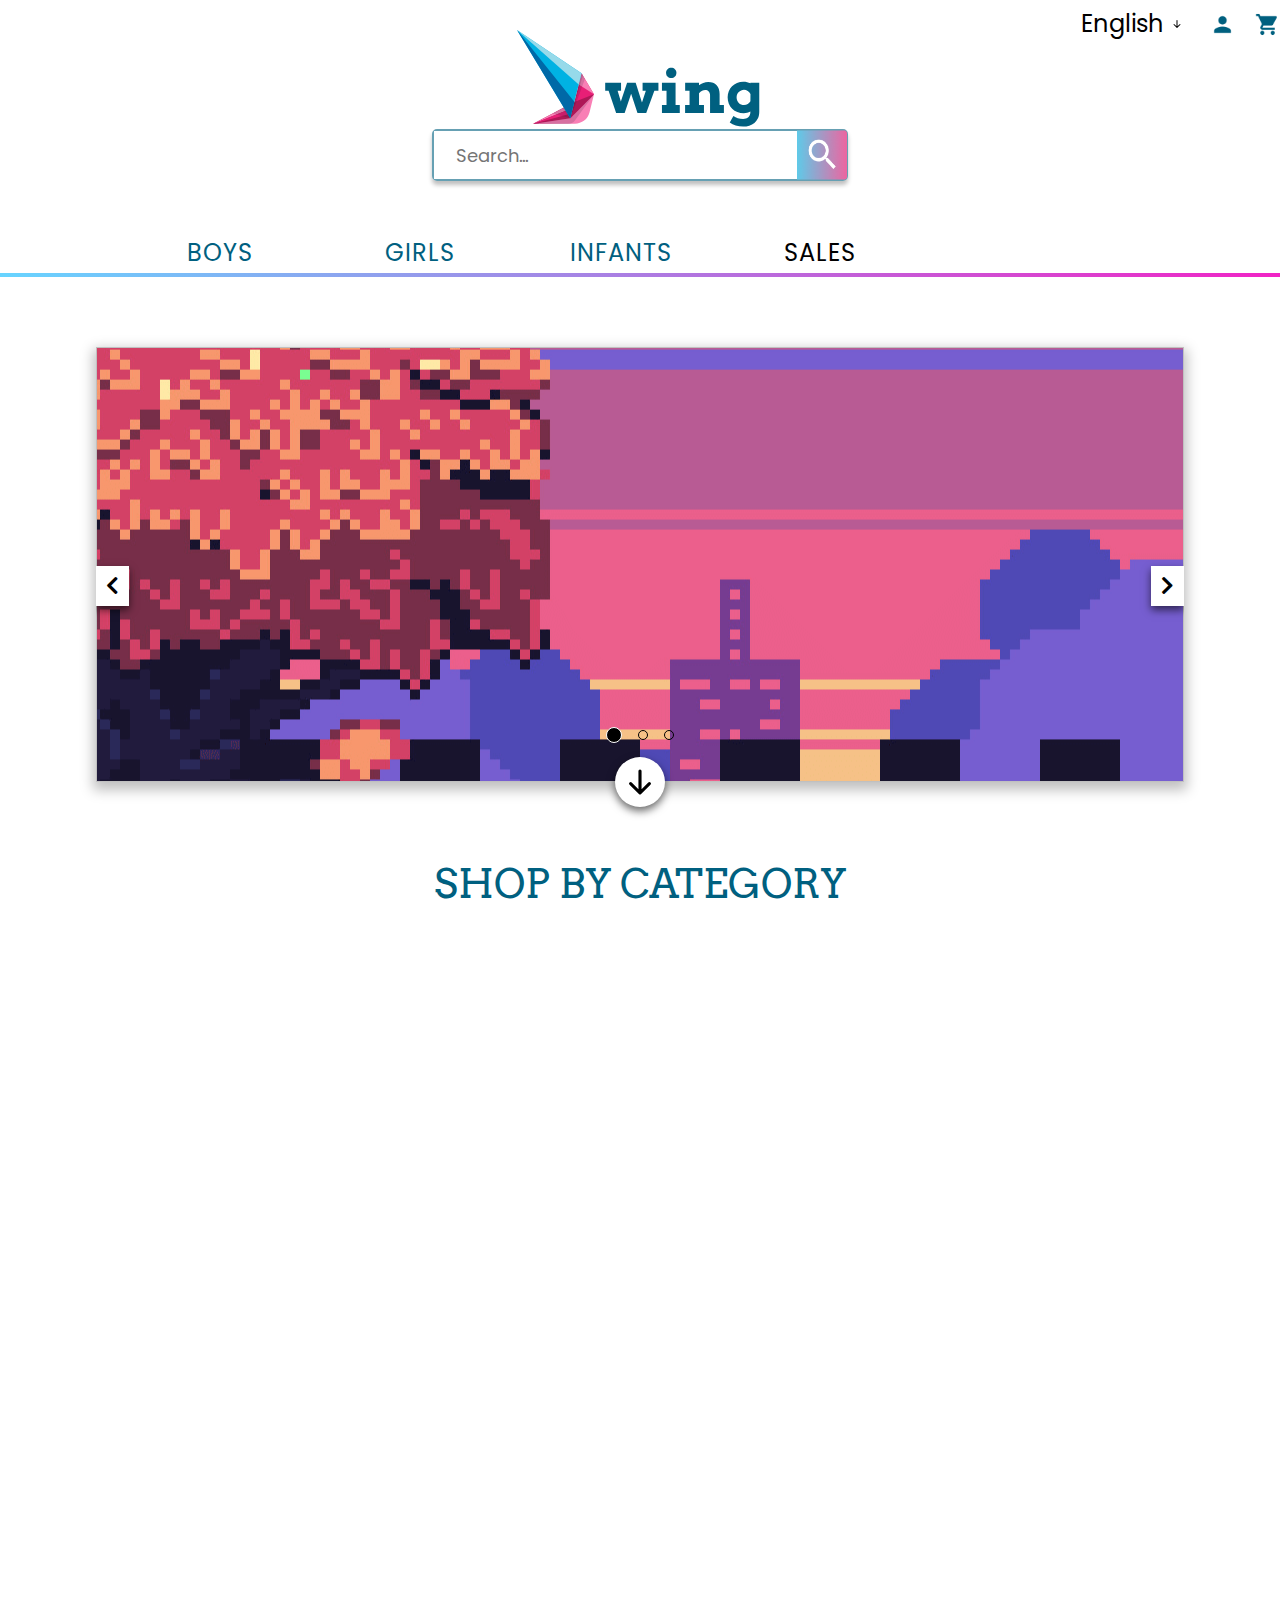
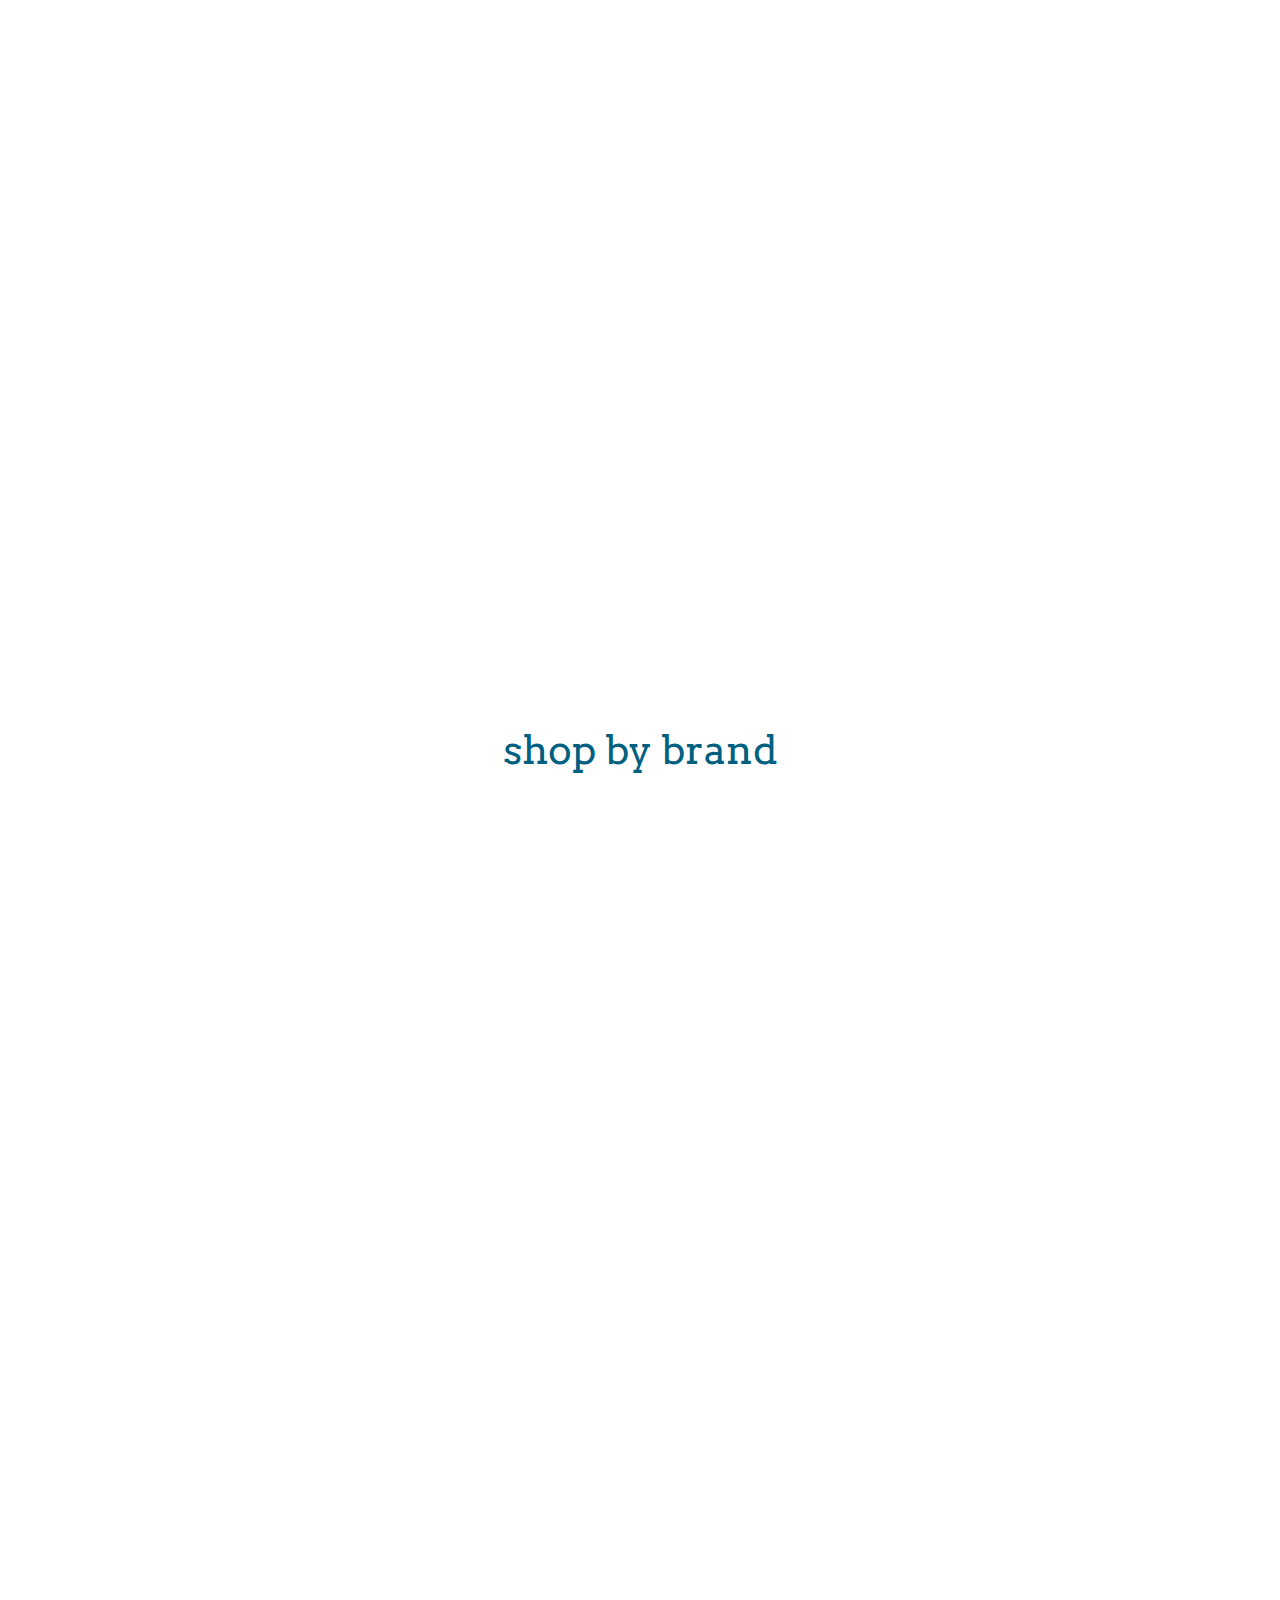
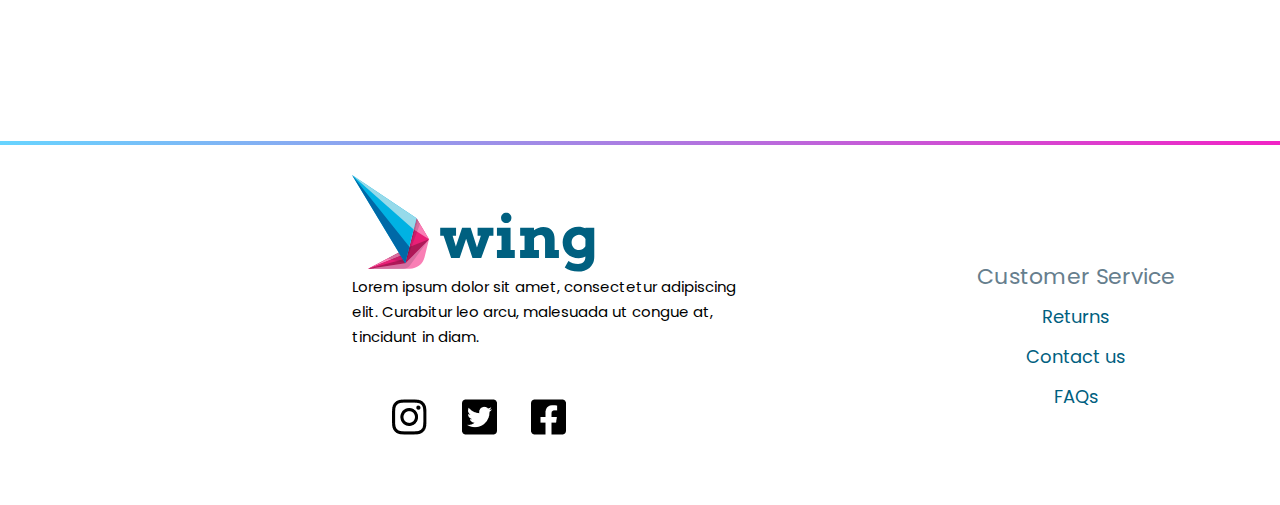
==== commit 8d45c027: "need hamburger aaaand? space between cats ?" ====
--- a/Wing.html
+++ b/Wing.html
@@ -58,7 +58,7 @@
               <form action="/action_page.php">
                   <input type="text" placeholder="Search..." name="search" id="item" maxlength="100">
                   <div class="search-icon-container">
-                    <img src="./img/search_icon.svg" alt="search" class = 'search-icon'>
+                    <img src="./img/search-icon-color.png" alt="search" class = 'search-icon' width='50' height='49'>
                   </div>
 
               </form>
@@ -76,9 +76,6 @@
                   <li>
                       <a class="ar" href="ar"><h2>Arabic</h2></a>
                   </li>
-                  <li>
-                      <a class="en" href="en"><h2>English</h2></a>
-                  </li>
               </ul>
             </div>
             <a href="checkout"><img src="img/person.png" alt="Checkout" class="checkout" width="25"></a>
@@ -86,30 +83,6 @@
             <a href="#" class = 'hamburger'><img src="./img/hamburger.svg" alt="hamburger menu"></a>
           </div>
 
-          <!-- <div class="sidebar-menu">
-            <div class="sidebar-categories">
-              <div class="sidebar-category">
-                <div class="category-title">
-                  <h2>BOYS</h2>
-                </div>
-              </div>
-              <div class="sidebar-category">
-                <div class="category-title">
-                  <h2>GIRLS</h2>
-                </div>
-              </div>
-              <div class="sidebar-category">
-                <div class="category-title">
-                  <h2>INFANTS</h2>
-                </div>
-              </div>
-              <div class="sidebar-category">
-                <div class="category-title">
-                  <h2>SALE</h2>
-                </div>
-              </div>
-          </div> -->
-
           </div>
 
         </div>
@@ -117,9 +90,9 @@
         <div class="header-categories">
           <div class="drop-down">
             <ul>
-                <li><a href="#" class="boys"><h2>BOYS</h2></a>
+                <li><a href="#" class="boys-1"><h2 class="boys" id="boys">BOYS</h2></a>
                   
-              <div class="drop-down-background">
+              <div class="drop-down-background-boys" id="drop-down-background-boys">
                <ul>
                       <li><a href="#" class="clothing">CLOTHING</a>
                  <div class="under-line"></div>
@@ -164,9 +137,9 @@
   
   
                 
-                <li><a href="#" class="boys"><h2>GIRLS</h2></a>
+                <li><a href="#" class="girls-1"><h2 class="girls">GIRLS</h2></a>
                   
-                  <div class="drop-down-background">
+                  <div class="drop-down-background-girls" id="drop-down-background-girls">
                    <ul>
                           <li><a href="#" class="clothing">CLOTHING</a>
                      <div class="under-line"></div>
@@ -189,7 +162,7 @@
                             </li>
                             
                             <ul>
-                              <div class="accessories-div">
+                              <div class="girls-accessories-div">
                               <li><a href="#" class="accessories">ACCESSORIES</a>
                               <div class="under-line"></div>
                               <ul>
@@ -203,9 +176,9 @@
                         </ul>
                           
   
-                        <li><a href="#" class="infants"><h2>INFANTS</h2></a>
+                        <li><a href="#" class="infants-1"><h2 class="infants">INFANTS</h2></a>
                   
-                          <div class="drop-down-background">
+                          <div class="drop-down-background-infants" id="drop-down-background-infants">
                            <ul>
                                   <li><a href="#" class="clothing">CLOTHING</a>
                              <div class="under-line"></div>
@@ -243,9 +216,9 @@
 
 
 
-                                <li><a href="#" class="sale"><h2>SALES</h2></a>
+                                <li><a href="#" class="sales-1"><h2 class="sales">SALES</h2></a>
                   
-                                  <div class="drop-down-background">
+                                  <div class="drop-down-background-sales" id="drop-down-background-sales">
                                    <ul>
                                           <li><a href="#" class="clothing">CLOTHING</a>
                                      <div class="under-line"></div>
@@ -427,7 +400,7 @@
         <!------------- Featured Products Begins ---------------->
         <div class="featured-products reveal">
           <h1>FEATURED PRODUCTS</h1>
-          <div class="featured-products-container">
+          <div class="featured-products-container brand-carousel section-padding owl-carousel">
             <div class="product product-1">
                 <div class="product-image">
                   <div class="primary-image">
@@ -576,7 +549,7 @@
 
         <!-------- Feauterd Brands Begins ---------->
         <h1>shop by brand</h1>
-        <div class="brand-carousel section-padding owl-carousel reveal">
+        <div class="shopy-by-brand brand-carousel section-padding owl-carousel reveal">
             <div class="single-logo">
               <img src="https://i.postimg.cc/QxPJ8hXy/brand-1.png" alt="">
             </div>
@@ -593,7 +566,7 @@
               <img src="https://i.postimg.cc/x8ZM13Sz/brand-5.png" alt="">
             </div>
           <div class="single-logo">
-              <img src="https://i.postimg.cc/B6qxYvgX/brand-3.png" alt="">
+              <img src="https://i.postimg.cc/B6qxYvgX/brand-6.png" alt="">
             </div>
         </div>
         <!-------- Feauterd Brands Ends ---------->
--- a/css/style.css
+++ b/css/style.css
@@ -181,7 +181,7 @@
   color: #006080;
 }
 
-.sale {
+.sales {
   color: black;
 }
 
@@ -225,12 +225,31 @@
   z-index: 1; 
 }
 
-.drop-down-background {
+.header-categories h2 {
+  width: 50%;
+}
+
+.drop-down-background-boys,
+.drop-down-background-girls,
+.drop-down-background-infants,
+.drop-down-background-sales {
   height: 300px;
   width: 1400;
   background-color: white;
   display: none;
   overflow: hidden;
+}
+
+.drop-down-background-girls {
+  margin-left: -200px;
+}
+
+.drop-down-background-infants {
+  margin-left: -400px;
+}
+
+.drop-down-background-sales {
+  margin-left: -600px;
 }
 
 
@@ -261,7 +280,10 @@
   display: block;
 }
 
-ul li:hover .drop-down-background{
+ul li:hover .drop-down-background-boys,
+ul li:hover .drop-down-background-girls,
+ul li:hover .drop-down-background-infants, 
+ul li:hover .drop-down-background-sales{
   display: block;
 }
 
@@ -275,15 +297,27 @@
   color: #667E8D;
 }
 
-.footwear-div, .accessories-div {
+.boys h2 {
+  width: 35%;
+}
+
+
+.boys-1 h2:hover,
+.girls-1 h2:hover,
+.infants-1 h2:hover,
+.sales-1 h2:hover,
+.dropdown-hover {
+  background: linear-gradient(90deg, #52C5E6 -5.03%, #F0428E 134.62%);
+  color: white;
+}
+
+.footwear-div, .accessories-div, .girls-accessories-div {
   margin-top: -50px;
   margin-left: 400px;
 }
 
 @media screen and (max-width: 1300px) {
-  .drop-down-background:hover {
-    display: flex;
-  }
+  
 }
 
 /* Header Categories Drop Down Ends
@@ -313,15 +347,6 @@
   justify-content: space-around;
   font-size: large;
   line-height: 2;
-}
-
-.selected-lang:before {
-  content: "";
-  display: block;
-  margin-top: 7%;
-  width: 32px;
-  height: 32px;
-  background-image: url(https://www.countryflags.io/us/flat/32.png);
 }
 
 .lang-menu ul {
@@ -335,53 +360,25 @@
   position: absolute;
   width: 150px;
   margin-top: 2.5%;
+  margin-left: -30px;
 }
 
 .lang-menu ul li {
   list-style: none;
-  display: flex;
-  justify-content: space-between;
   margin-left: 30px;
-  margin-bottom: 32px;
 }
 
 .lang-menu ul li a {
   width: 80px;
   display: block;
-  padding: 5px 10px;
 }
 
 .selected-lang ul li a:hover {
   background-color: #f2f2f2;
 }
 
-.lang-menu ul li a:before {
-  content: "";
-  display: inline-block;
-  width: 32px;
-  height: 32px;
-  vertical-align: middle;
-  margin-right: 10px;
-}
-
 .lang-menu:hover ul {
   display: block;
-}
-
-.de:before {
-  background-image: url(https://www.countryflags.io/de/flat/32.png);
-}
-
-.en:before {
-  background-image: url(https://www.countryflags.io/us/flat/32.png);
-}
-
-.ar:before {
-  background-image: url(https://www.countryflags.io/ae/flat/32.png);
-}
-
-.fr:before {
-  background-image: url(https://www.countryflags.io/fr/flat/32.png);
 }
 
 @media screen and (max-width: 1300px) {
@@ -692,29 +689,16 @@
 ----------------------------*/
 
 .featured-products {
-  /* max-width: 190rem; */
   width: calc(100% * 140 / 192);
-  /* width: calc(100% * var(--product-width) * 4 / 192); */
   margin: auto;
 }
 
 .product-title {
   padding: 1.5rem 0;
-  /* text-overflow: ellipsis; */
-}
-
-/* .product-title h4 {
-  white-space: nowrap;
-  overflow: hidden;
-} */
+}
 
 .product {
-  /* width: calc(var(--product-width) + 6rem); */
-  /* + 6 rem due to 3rem padding left and 3rem padding right */
-
-  /* width: var(--product-width); */
   padding-bottom: 3rem;
-  /* Use padding to create a more appealing box shadow */
   cursor: pointer;
   text-align: center;
   display: flex;
@@ -722,15 +706,7 @@
   justify-content: space-between;
 }
 
-/* .product:hover {
-  box-shadow: 2px 3px 5px 3px #adadad;
-} */
-
-/* .product-image .primary-image img {
-   Image aspect ratio l:h => 1:1.25 
-} */
 .product-image img {
-  /* Image aspect ratio 1:1.25 to avoid stretching*/
   width: 100%;
   height: 100%;
 }
@@ -753,7 +729,6 @@
 @media screen and (max-width: 1285px) {
   .featured-products-container .product {
     flex: 0 0 33.3333%;
-    /* flex: 0 0 calc(100% * var(--product-width) / 140); */
   }
 }
 
@@ -769,7 +744,6 @@
   }
   .featured-products-container .product {
     flex: 0 0 50%;
-    /* flex: 0 0 calc(100% * var(--product-width) / 140); */
   }
 }
 /*Featured Products Ends
@@ -777,9 +751,6 @@
 
 /* Brands Slider Begins 
 --------------------------*/
-.brand-carousel {
-  background: aliceblue;
-}
 .owl-dots {
   text-align: center;
   margin-top: 4%;
@@ -793,6 +764,7 @@
   border-radius: 50%;
   margin: 0 5px;
 }
+
 .owl-dot.active {
   background-color: #000 !important;
 }
